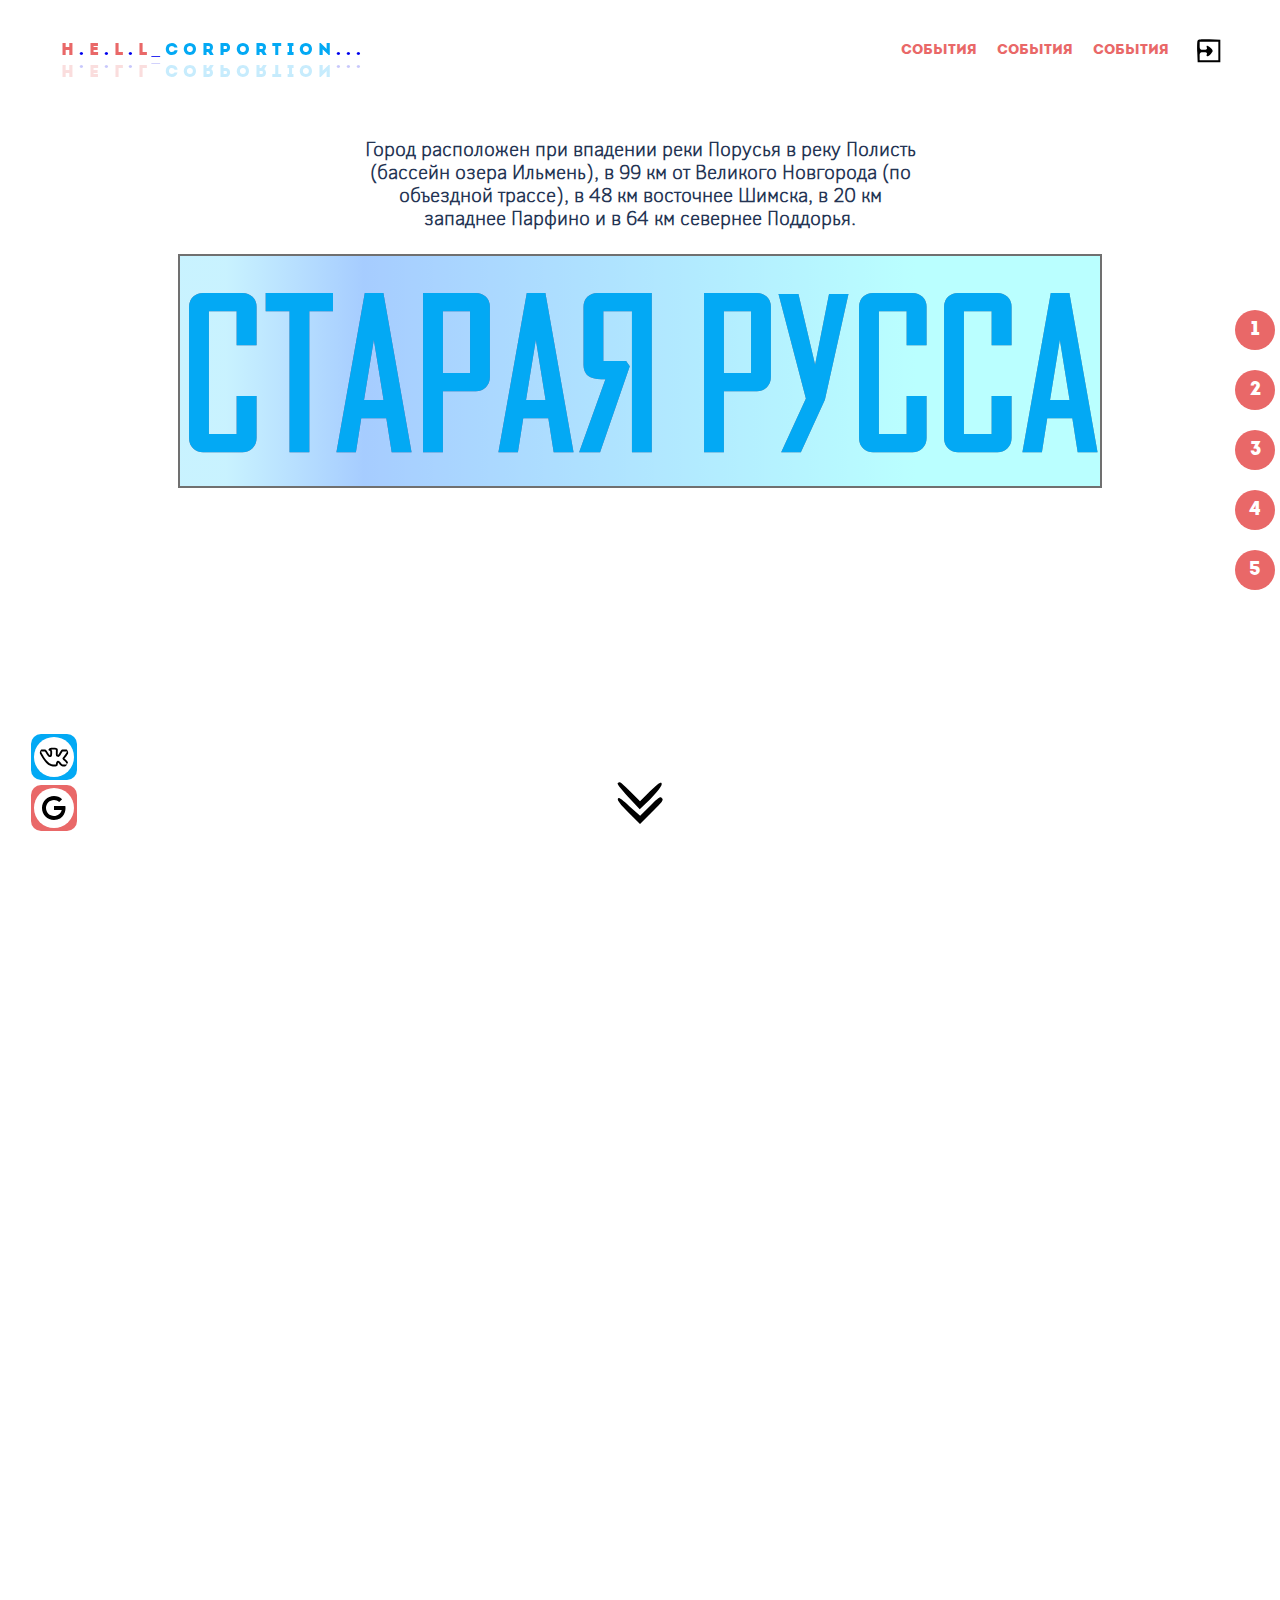
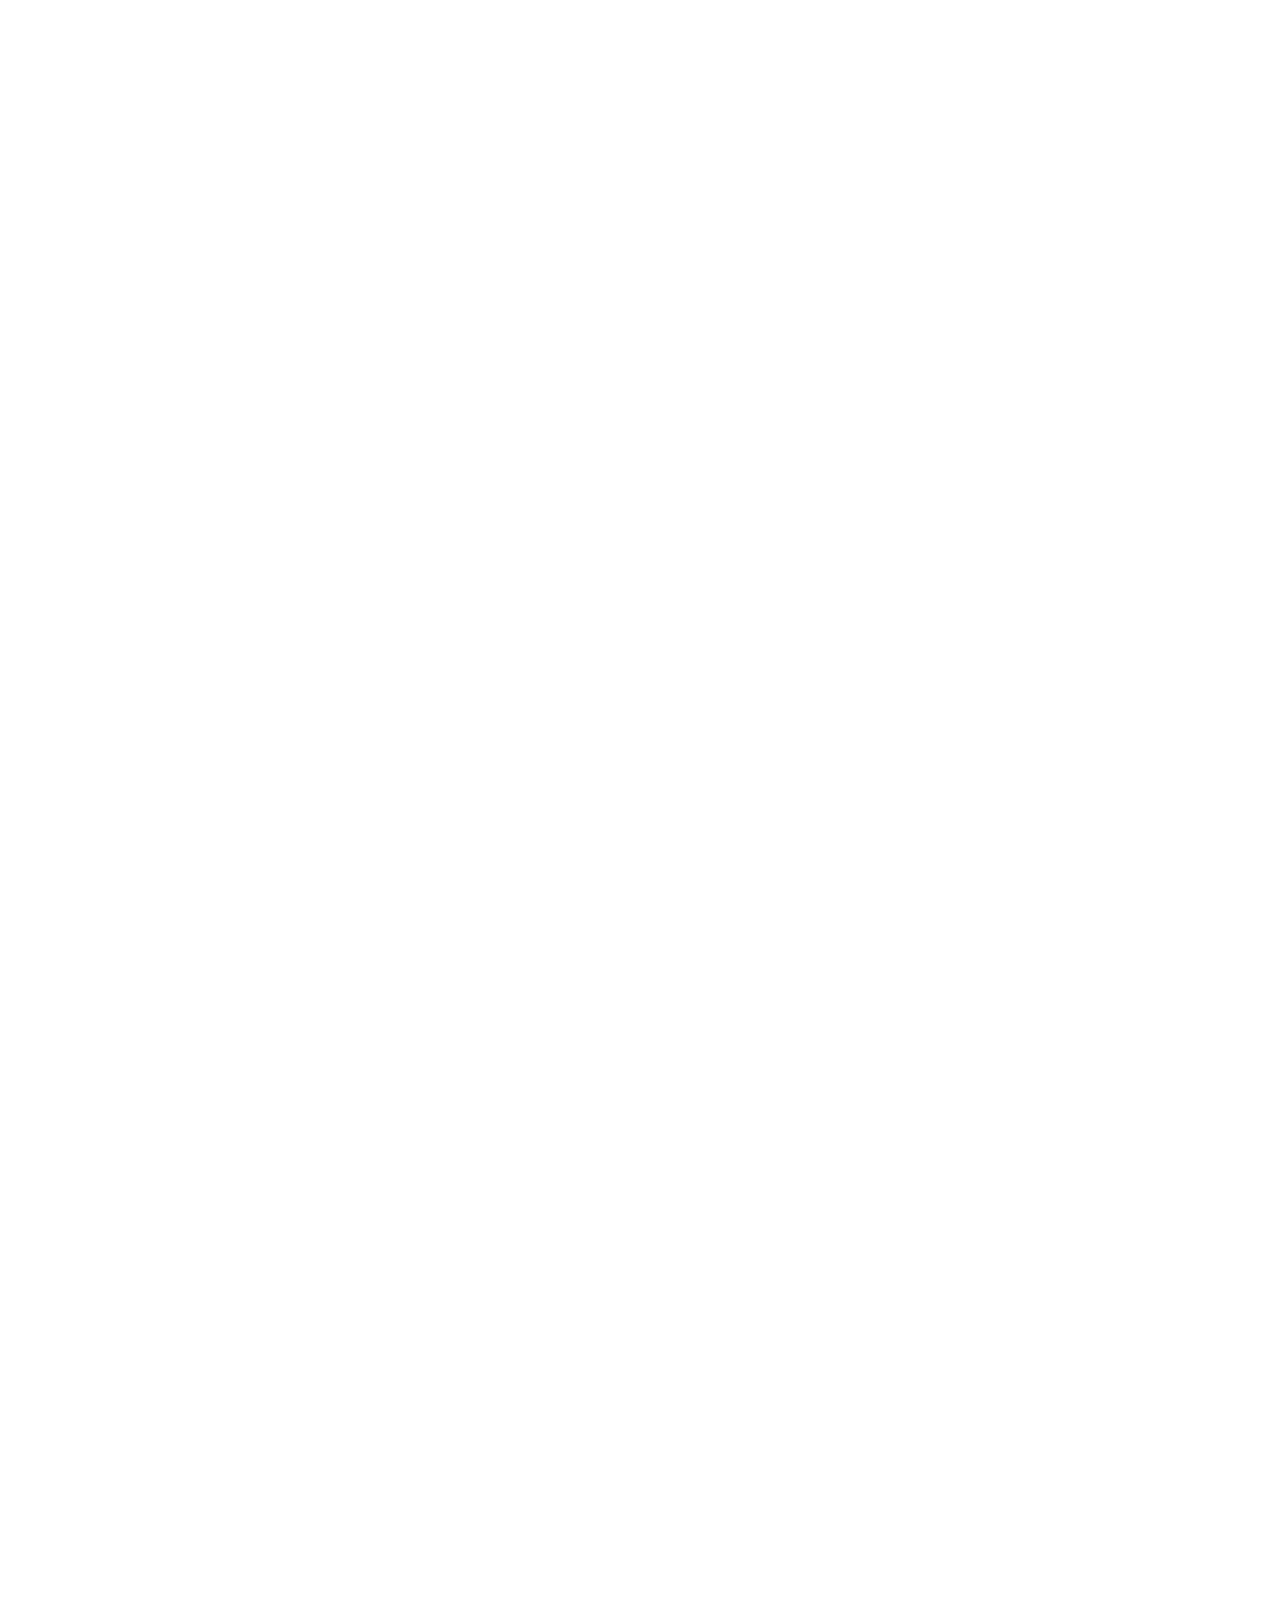
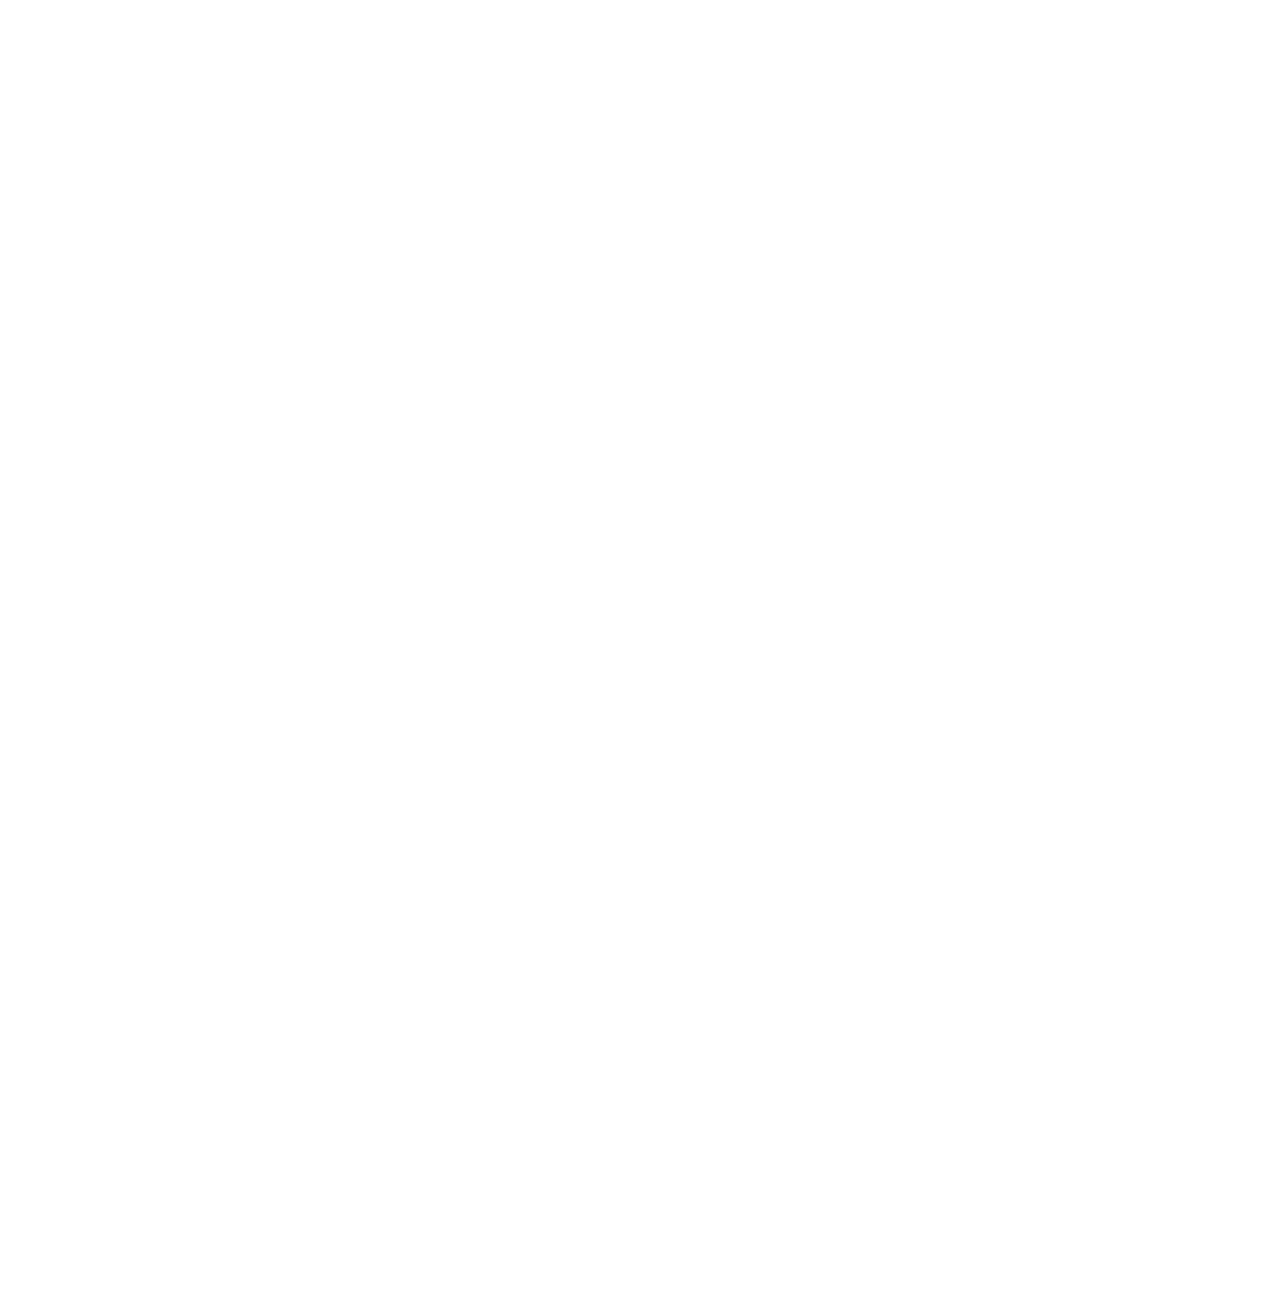
==== Проектная работа (Старая Русса)/Старая Русса/index.html @ a41875c5 "Старт" ====
<!DOCTYPE html>
<html lang="ru">
<head>
	<meta charset="UTF-8">
	<meta name="viewport" content="width=device-width, initial-scale=1.0">
	<title>Старая Русса</title>
	<link rel="stylesheet" type="text/css" href="./css/reset.css">
	<link rel="stylesheet" type="text/css" href="./css/index.css">
</head>
<body>

	<!-- авторизация -->
	<div id="registration_client" class="autorization center column">
		<div class="menu_main_autorization">
			<div class="menu_autorization center column">
				<div class="menu_close_autorization">
					<div onclick="exit_autorization()">
						<img src="./images/close/icons_close_48.svg">
					</div>
				</div>				
				<div class="menu_text_autorization center">
					<div>
						Авторизация
					</div>
				</div>
			</div>	
			<div class="main_autorization center column">
				<div class="email input">
					<input type="email" placeholder="Логин...">
				</div>

				<div class="password input row">
					<input id="lock_active_password" type="password" placeholder="Пароль...">
					<div class="closed_lock center" onmouseover="open_lock()" onmouseout="closed_lock()">
						<img id="lock" src="./images/closed_lock/icons_closed_lock_24.svg">
					</div>
				</div>				

				<div class="fast_fast_autorization row">
					<div class='fast_autorization_third_party center row'>
						<a class="link_about row" href="mailto:doctordania15@gmail.com">
							<div class="link_img_google center rotate">
								<img src="./images/google/icons8-google-30.svg">
							</div>
						</a>
						<a class="link_about row" href="https://vk.com/id705993193">
							<div class="link_img_vk center rotate">
								<img src="./images/vk/icons8_vk_32.svg">
							</div>
						</a>
					</div>
					<div class="registration center" onclick="registration()">
						<div>
							ЗАРЕГИСТРИРОВАТЬСЯ!
						</div>
					</div>
				</div>

				<div class="button_autorization center" onclick="exit_autorization()">
					<div>
						ВХОД
					</div>
				</div>		
			</div>
		</div>
	</div>

	<!-- авторизация -->
	<div id="registration_mobile" class="autorization center column">
		<div class="menu_main_autorization">
			<div class="menu_autorization center column">
				<div class="menu_close_autorization menu_back_autorization">
					<div onclick="exit_autorization()">
						<img src="./images/back/icons_back_24.svg">
					</div>
				</div>					
				<div class="menu_close_autorization">
					<div>
						<img src="./images/close/icons_close_48.svg" onclick="exit_autorization()">
					</div>
				</div>				
				<div class="menu_text_autorization center">
					<div>
						Регистрация
					</div>
				</div>
			</div>	
			<div class="main_autorization center column">
				<div class="email input">
					<input type="email" placeholder="Номер телефона...">
				</div>			
				<div class="button_autorization center" onclick="code_autorization()">
					<div>
						Продолжить
					</div>
				</div>		
			</div>
		</div>
	</div>

	<!-- авторизация -->
	<div id="registration_mobile_code" class="autorization center column">
		<div class="menu_main_autorization">
			<div class="menu_autorization center column">
				<div class="menu_close_autorization menu_back_autorization">
					<div onclick="exit_autorization()">
						<img src="./images/back/icons_back_24.svg">
					</div>
				</div>				
				<div class="menu_close_autorization">
					<div>
						<img src="./images/close/icons_close_48.svg" onclick="exit_autorization()">
					</div>
				</div>				
				<div class="menu_text_autorization center">
					<div>
						Подтверждение
					</div>
				</div>
			</div>	
			<div class="main_autorization center column">
				<div class="email input">
					<input type="email" placeholder="Введите код...">
				</div>			
				<div class="button_autorization center" onclick="exit_autorization(); avatar()">
					<div>
						Продолжить
					</div>
				</div>		
			</div>
		</div>
	</div>

	<!-- авторизация -->
	<div id="registration_avatar" class="autorization center column">
		<div class="menu_main_autorization">
			<div class="menu_autorization center column">
				<div class="menu_close_autorization">
					<div onclick="exit_autorization()">
						<img src="./images/close/icons_close_48.svg">
					</div>
				</div>				
				<div class="menu_text_autorization center">
					<div>
						Создание аватара
					</div>
				</div>
			</div>	
			<div class="main_autorization center column">
				<div class="email input">
					<input type="email" placeholder="Придумайте логин...">
				</div>
				<div class="email input">
					<input type="email" placeholder="Пароль...">
				</div>				

				<div class="password input row">
					<input id="lock_active_password" type="password" placeholder="Пароль...">
					<div class="closed_lock center" onmouseover="open_lock()" onmouseout="closed_lock()">
						<img id="lock" src="./images/closed_lock/icons_closed_lock_24.svg">
					</div>
				</div>	
				</div>				
				<div class="button_autorization center" onclick="exit_autorization()">
					<div>
						Готов
					</div>
				</div>		
			</div>
		</div>
	</div>	

	<!-- Основной контент -->
	<div class="main_block">

		<!-- Стартовая страница -->
		<div class="start_construction">

			<!-- Скроллинг по сайту -->
			<div class="absolute center">
				<div class="absolute_menu center column">
					<div class="absolute_menu_block center" onclick="scroll_blocks_1()">
						<div class="title_absolute_menu_block center">
							1
						</div>
						<div class="text_absolute_menu_block">
							<div class="text_center_ center">
								<div style="color: black;">
									Главная страница
								</div>
							</div>
						</div>
					</div>
					<div class="absolute_menu_block center" onclick="scroll_blocks_2()">
						<div class="title_absolute_menu_block center">
							2
						</div>
						<div class="text_absolute_menu_block">
							<div class="text_center_ center">
								<div style="color: black;">
									мероприятия
								</div>
							</div>
						</div>
					</div>
					<div class="absolute_menu_block center" onclick="scroll_blocks_3()">
						<div class="title_absolute_menu_block center">
							3
						</div>
						<div class="text_absolute_menu_block">
							<div class="text_center_ center">
								<div style="color: black;">
									Прогулка
								</div>
							</div>
						</div>
					</div>
					<div class="absolute_menu_block center" onclick="scroll_blocks_5()">
						<div class="title_absolute_menu_block center">
							4
						</div>
						<div class="text_absolute_menu_block">
							<div class="text_center_ center">
								<div style="color: black;">
									достопамятность
								</div>
							</div>
						</div>
					</div>
					<div class="absolute_menu_block center" onclick="scroll_blocks_6()">
						<div class="title_absolute_menu_block center">
							5
						</div>
						<div class="text_absolute_menu_block">
							<div class="text_center_ center">
								<div style="color: black;">
									Обзор / Друзья
								</div>
							</div>
						</div>
					</div>
				</div>
			</div>

			<!-- Ссылка на создателя -->
			<div class="about">
				<a class="link_about row" href="https://vk.com/id705993193">
					<div class="link_img_vk center">
						<img src="./images/vk/icons8_vk_32.svg">
					</div>
					<div class="link_text_vk center">
						Вконтакте
					</div>
				</a>
				<a class="link_about row" href="mailto:doctordania15@gmail.com">
					<div class="link_img_google center">
						<img src="./images/google/icons8-google-30.svg">
					</div>
					<div class="link_text_google center">
						doctordania15@gmail.com
					</div>
				</a>
			</div>				

			<!-- Менюшка -->
			<div class="menu_start_block">

				<!-- Логотип -->
				<div class="logotype_link center">
					<a class="logotype" href="#">
					   <span style="--i:1; color:#e96868">H</span>
					   <span style="--i:2">.</span>
					   <span style="--i:3; color:#e96868">E</span>
					   <span style="--i:4">.</span>
					   <span style="--i:5; color:#e96868">L</span>
					   <span style="--i:6">.</span>
					   <span style="--i:7; color:#e96868">L</span>
					   <span style="--i:8">_</span>
					   <span style="--i:9; color:#03a9f4">C</span>
					   <span style="--i:10; color:#03a9f4">O</span>
					   <span style="--i:11; color:#03a9f4">R</span>
					   <span style="--i:12; color:#03a9f4">P</span>
					   <span style="--i:13; color:#03a9f4">O</span>
					   <span style="--i:14; color:#03a9f4">R</span>
					   <span style="--i:15; color:#03a9f4">T</span>
					   <span style="--i:16; color:#03a9f4">I</span>
					   <span style="--i:17; color:#03a9f4">O</span>
					   <span style="--i:18; color:#03a9f4">N</span>
					   <span style="--i:19">.</span>
					   <span style="--i:20">.</span>
					   <span style="--i:21">.</span>
					</a>
				</div>

				<!-- Меню -->
				<div class="menu">

					<!-- Ссылка -->
					<div class="menu_blocks">
						<div class="menu_blocks_title center">
							<div>
								События
							</div>
						</div>
						<div class="menu_blocks_pluse">
							<div class="blocks_">
								<div id="moving_1" class="blocks_st">
									<div class="moving_block">
										<div class="block">
											<div class="block_position_move">
												<div class="block_block_">
													<div class="block_block_background one_block">
														<div class="block_block_title">
															Событие
														</div>
														<div class="block_block_link">
															<div id="time">
																21.08.2003
															</div>
														</div>			
													</div>
													<div class="block_block_background two_block">
														<div class="block_block_content">
															В этом событие произошло так много всего...2
														</div>
														<div class="block_block_link">
															<div id="time">
																5:00
															</div>
														</div>
													</div>
												</div>
											</div>		
										</div>	
										<div class="block">
											<div class="block_position_move">
												<div class="block_block_">
													<div class="block_block_background one_block">
														<div class="block_block_title">
															Событие
														</div>
													</div>
													<div class="block_block_background two_block">
														<div class="block_block_content">
															В этом событие произошло так много всего...2
														</div>
														<div class="block_block_link">
															<div>
																Перейти
															</div>
														</div>
													</div>
												</div>
											</div>		
										</div>
										<div class="block">
											<div class="block_position_move">
												<div class="block_block_">
													<div class="block_block_background one_block">
														<div class="block_block_title">
															Событие
														</div>
													</div>
													<div class="block_block_background two_block">
														<div class="block_block_content">
															В этом событие произошло так много всего...2
														</div>
														<div class="block_block_link">
															<div>
																Перейти
															</div>
														</div>
													</div>
												</div>
											</div>		
										</div>		
									</div>
								</div>			
								<div class="decoration">
								</div>
								<div class="decoration left_button">
								</div>									
							</div>	
						</div>
					</div>
					<div class="menu_blocks">
						<div class="menu_blocks_title center">
							<div>
								События
							</div>
						</div>
						<div class="menu_blocks_pluse">
							<div class="blocks_">
								<div id="moving_2" class="blocks_st">
									<div class="moving_block">
										<div class="block">
											<div class="block_position_move">
												<div class="block_block_">
													<div class="block_block_background one_block">
														<div class="block_block_title">
															Событие
														</div>
													</div>
													<div class="block_block_background two_block">
														<div class="block_block_content">
															В этом событие произошло так много всего...2
														</div>
														<div class="block_block_link">
															<div>
																Перейти
															</div>
														</div>
													</div>
												</div>
											</div>		
										</div>	
										<div class="block">
											<div class="block_position_move">
												<div class="block_block_">
													<div class="block_block_background one_block">
														<div class="block_block_title">
															Событие
														</div>
													</div>
													<div class="block_block_background two_block">
														<div class="block_block_content">
															В этом событие произошло так много всего...2
														</div>
														<div class="block_block_link">
															<div>
																Перейти
															</div>
														</div>
													</div>
												</div>
											</div>		
										</div>
										<div class="block">
											<div class="block_position_move">
												<div class="block_block_">
													<div class="block_block_background one_block">
														<div class="block_block_title">
															Событие
														</div>
													</div>
													<div class="block_block_background two_block">
														<div class="block_block_content">
															В этом событие произошло так много всего...2
														</div>
														<div class="block_block_link">
															<div>
																Перейти
															</div>
														</div>
													</div>
												</div>
											</div>		
										</div>		
									</div>
								</div>			
								<div class="decoration">
								</div>
								<div class="decoration left_button">
								</div>									
							</div>	
						</div>
					</div>
					<div class="menu_blocks">
						<div class="menu_blocks_title center">
							<div>
								События
							</div>
						</div>
						<div class="menu_blocks_pluse">
							<div class="blocks_">
								<div id="moving_3" class="blocks_st">
									<div class="moving_block">
										<div class="block">
											<div class="block_position_move">
												<div class="block_block_">
													<div class="block_block_background one_block">
														<div class="block_block_title">
															Событие
														</div>
													</div>
													<div class="block_block_background two_block">
														<div class="block_block_content">
															В этом событие произошло так много всего...2
														</div>
														<div class="block_block_link">
															<div>
																Перейти
															</div>
														</div>
													</div>
												</div>
											</div>		
										</div>	
										<div class="block">
											<div class="block_position_move">
												<div class="block_block_">
													<div class="block_block_background one_block">
														<div class="block_block_title">
															Событие
														</div>
													</div>
													<div class="block_block_background two_block">
														<div class="block_block_content">
															В этом событие произошло так много всего...2
														</div>
														<div class="block_block_link">
															<div>
																Перейти
															</div>
														</div>
													</div>
												</div>
											</div>		
										</div>
										<div class="block">
											<div class="block_position_move">
												<div class="block_block_">
													<div class="block_block_background one_block">
														<div class="block_block_title">
															Событие
														</div>
													</div>
													<div class="block_block_background two_block">
														<div class="block_block_content">
															В этом событие произошло так много всего...2
														</div>
														<div class="block_block_link">
															<div>
																Перейти
															</div>
														</div>
													</div>
												</div>
											</div>		
										</div>		
									</div>
								</div>			
								<div class="decoration">
								</div>
								<div class="decoration left_button">
								</div>									
							</div>	
						</div>
					</div>
					<!-- Войти -->
					<div class="login_ center">
						<div class="login_back" onclick="autorization()">
							<img src="./images/icons8_exits/icons8_enter_24.svg">
						</div>
					</div>
				</div>
			</div>	
			<!-- Описание -->
			<div class="description center">
				<div>
					Город расположен при впадении реки Порусья в реку Полисть (бассейн озера Ильмень), в 99 км от Великого Новгорода (по объездной трассе), в 48 км восточнее Шимска, в 20 км западнее Парфино и в 64 км севернее Поддорья.
				</div>
			</div>
			<!-- Заголовок -->
			<div class="start_block_title center">
				<div class="head_">
					СТАРАЯ РУССА		    
				</div> 
				<div class="head_any">
					СТАРАЯ РУССА		    
				</div>
			</div>
			<!-- Спуск вниз -->
			<div class="descent_down center">
				<div onclick="scroll_blocks_2()">
					<img src="./images/outlined/icons8_outlined_48.svg">
				</div>
			</div>
		</div>

		<!-- Мероприятия -->
		<div class="events_construction">
			<!-- Разделитель на видимый / не видимый -->
			<div class="events_contr">
				<div class="events_block_size_">
					<!-- Меню -->
					<div class="events_menu">
						<!-- Поисковое меню -->

						<div class="events_menu_add_left_cansel" onclick="block_close_(0)">
							<div class="lock_poc_tok center">
								<
							</div>
						</div>

						<div class="events_search">

							<div class="events_search_close"></div>

							<div class="events_menu_block">
								<div class="search_active">
									<input type="checkbox">
									<div class="events_menu_text center">
										Поиск по:
									</div>
								</div>
							</div>
							<div class="events_menu_block">
								<div class="search_active">
									<input type="checkbox">
									<div class="events_menu_text center">
										Поиск по:
									</div>
								</div>
							</div>
							<div class="events_menu_block">
								<div class="search_active">
									<input type="checkbox">
									<div class="events_menu_text center">
										Поиск по:
									</div>
								</div>
							</div>
							<div class="events_menu_block">
								<div class="search_active">
									<input type="date" style="width: 100px; color: white;">
								</div>
							</div>
						</div>

						<!-- Добавить -->
						<div class="events_menu_add" onclick="fixed_dop_open()">
							<div class="center">
								+
							</div>
						</div>
					</div>

					<!-- Контент -->
					<div class="events_contents_blocks">
						<!-- Блок с блоками -->
						<div id="moving_13" class="absolute_block">
							<!-- Активная часть -->
							<div class="absolute_flex">
								<div class="absolute_important">
									<img class="absolute_important_big" src="./images/back_href/1676648004_catherineasquithgallery-com-p-emodzi-na-zelenom-fone-186.png">
									<div class="absolute_people">
										<div class="absolute_people_images center">
											<img src="./images/back_href/1676648004_catherineasquithgallery-com-p-emodzi-na-zelenom-fone-186.png">
										</div>
										<div class="absolute_title_block">
											<div class="absolute_title">
												Какое то название
											</div>
											<div class="absolute_information">
												<div class="absolute_block_information">
													Саша Ахилевич Амигоданович
												</div>
												<div class="dop_info">
													<div class="dop_info_open center">
														i
													</div>
													<div class="hover_open_dop_info">
														<div class="time_dop">
															21:15
														</div>
														<div class="time_dop">
															15 дек 2015
														</div>
													</div>
												</div>
											</div>
										</div>
									</div>
								</div>
								<div class="absolute_content_text">
									<div class="text_abs"></div>
								</div>
								<div class="absolute_images_slaider">
									<div id="moving_5" class="img_abs">
										<div>
											<img src="./images/back_href/1676648004_catherineasquithgallery-com-p-emodzi-na-zelenom-fone-186.png">
										</div>
										<div>
											<img src="./images/back_href/1676648004_catherineasquithgallery-com-p-emodzi-na-zelenom-fone-186.png">
										</div>
										<div>
											<img src="./images/back_href/1676648004_catherineasquithgallery-com-p-emodzi-na-zelenom-fone-186.png">
										</div>
										<div>
											<img src="./images/back_href/1676648004_catherineasquithgallery-com-p-emodzi-na-zelenom-fone-186.png">
										</div>	
									</div>
								</div>
								<ul class="press">
								  <li class="press-item"></li>
								  <li class="press-item"></li>
								  <li class="press-item"></li>
								  <li class="press-item"></li>
								</ul>									

							<!-- Подвижный элемент -->
								<div class="ocenka">
									<div class="flex_ocenka">
										<div class="shaloba">
											<img src="./images/back_href/1676648004_catherineasquithgallery-com-p-emodzi-na-zelenom-fone-186.png">
										</div>
										<div class="ocenka_laik">
											<div class="right_ocenka"></div>
											<div class="left_ocenka"></div>
										</div>
									</div>
								</div>
							</div>								
						</div>			


						<div id="moving_11" class="events_contents_blocks_positon">
							<div class="block events_contents_blocks_nastr" onclick="block_close_open_absolute(0)">
								<div class="block_position_move">
									<div class="block_block_">
										<div class="block_block_background one_block">
											<div class="block_block_title">
												Событие
											</div>
										</div>
										<div class="block_block_background two_block">
											<div class="block_block_content">
												В этом событие произошло так много всего...2
											</div>
											<div class="block_block_link">
												<div>
													Перейти
												</div>
											</div>
										</div>
									</div>
								</div>		
							</div>
							<div class="block events_contents_blocks_nastr" onclick="block_close_open_absolute(0)">
								<div class="block_position_move">
									<div class="block_block_">
										<div class="block_block_background one_block">
											<div class="block_block_title">
												Событие
											</div>
										</div>
										<div class="block_block_background two_block">
											<div class="block_block_content">
												В этом событие произошло так много всего...2
											</div>
											<div class="block_block_link">
												<div>
													Перейти
												</div>
											</div>
										</div>
									</div>
								</div>		
							</div>							
							<div class="block events_contents_blocks_nastr" onclick="block_close_open_absolute(0)">
								<div class="block_position_move">
									<div class="block_block_">
										<div class="block_block_background one_block">
											<div class="block_block_title">
												Событие
											</div>
										</div>
										<div class="block_block_background two_block">
											<div class="block_block_content">
												В этом событие произошло так много всего...2
											</div>
											<div class="block_block_link">
												<div>
													Перейти
												</div>
											</div>
										</div>
									</div>
								</div>		
							</div>	
							<div class="block events_contents_blocks_nastr" onclick="block_close_open_absolute(0)">
								<div class="block_position_move">
									<div class="block_block_">
										<div class="block_block_background one_block">
											<div class="block_block_title">
												Событие
											</div>
										</div>
										<div class="block_block_background two_block">
											<div class="block_block_content">
												В этом событие произошло так много всего...2
											</div>
											<div class="block_block_link">
												<div>
													Перейти
												</div>
											</div>
										</div>
									</div>
								</div>		
							</div>	
							<div class="block events_contents_blocks_nastr" onclick="block_close_open_absolute(0)">
								<div class="block_position_move">
									<div class="block_block_">
										<div class="block_block_background one_block">
											<div class="block_block_title">
												Событие
											</div>
										</div>
										<div class="block_block_background two_block">
											<div class="block_block_content">
												В этом событие произошло так много всего...2
											</div>
											<div class="block_block_link">
												<div>
													Перейти
												</div>
											</div>
										</div>
									</div>
								</div>		
							</div>	
							<div class="block events_contents_blocks_nastr" onclick="block_close_open_absolute(0)">
								<div class="block_position_move">
									<div class="block_block_">
										<div class="block_block_background one_block">
											<div class="block_block_title">
												Событие
											</div>
										</div>
										<div class="block_block_background two_block">
											<div class="block_block_content">
												В этом событие произошло так много всего...2
											</div>
											<div class="block_block_link">
												<div>
													Перейти
												</div>
											</div>
										</div>
									</div>
								</div>		
							</div>	
							<div class="block events_contents_blocks_nastr" onclick="block_close_open_absolute(0)">
								<div class="block_position_move">
									<div class="block_block_">
										<div class="block_block_background one_block">
											<div class="block_block_title">
												Событие
											</div>
										</div>
										<div class="block_block_background two_block">
											<div class="block_block_content">
												В этом событие произошло так много всего...2
											</div>
											<div class="block_block_link">
												<div>
													Перейти
												</div>
											</div>
										</div>
									</div>
								</div>		
							</div>																																				
						</div>
					</div>
				</div>
				<!-- Чат -->
				<div class="events_chat">
					<!-- Menu -->
					<div class="events_chat_menu">
						<div class="events_chat_menu_information">
							<div class="events_chat_menu_images">
								<img src="./images/back_href/1676648004_catherineasquithgallery-com-p-emodzi-na-zelenom-fone-186.png">

								<!-- Список чатов -->
								<div id="moving_7" class="absolute_chate_">
									<div class="absolute_chat_bloks_">
										<div class="block_chate_url">
											<div class="block_chate_url_image center">
												<img src="./images/back_href/1676648004_catherineasquithgallery-com-p-emodzi-na-zelenom-fone-186.png">
											</div>
											<div class="text_absolute_chate">
												Название
											</div>
										</div>
									</div>
									<div class="absolute_chat_bloks_">
										<div class="block_chate_url">
											<div class="block_chate_url_image center">
												<img src="./images/back_href/1676648004_catherineasquithgallery-com-p-emodzi-na-zelenom-fone-186.png">
											</div>
											<div class="text_absolute_chate">
												Название
											</div>
										</div>
									</div>
									<div class="absolute_chat_bloks_">
										<div class="block_chate_url">
											<div class="block_chate_url_image center">
												<img src="./images/back_href/1676648004_catherineasquithgallery-com-p-emodzi-na-zelenom-fone-186.png">
											</div>
											<div class="text_absolute_chate">
												Название
											</div>
										</div>
									</div>
									<div class="absolute_chat_bloks_">
										<div class="block_chate_url">
											<div class="block_chate_url_image center">
												<img src="./images/back_href/1676648004_catherineasquithgallery-com-p-emodzi-na-zelenom-fone-186.png">
											</div>
											<div class="text_absolute_chate">
												Название
											</div>
										</div>
									</div>
									<div class="absolute_chat_bloks_">
										<div class="block_chate_url">
											<div class="block_chate_url_image center">
												<img src="./images/back_href/1676648004_catherineasquithgallery-com-p-emodzi-na-zelenom-fone-186.png">
											</div>
											<div class="text_absolute_chate">
												Название
											</div>
										</div>
									</div>
									<div class="absolute_chat_bloks_">
										<div class="block_chate_url">
											<div class="block_chate_url_image center">
												<img src="./images/back_href/1676648004_catherineasquithgallery-com-p-emodzi-na-zelenom-fone-186.png">
											</div>
											<div class="text_absolute_chate">
												Название
											</div>
										</div>
									</div>
									<div class="absolute_chat_bloks_">
										<div class="block_chate_url">
											<div class="block_chate_url_image center">
												<img src="./images/back_href/1676648004_catherineasquithgallery-com-p-emodzi-na-zelenom-fone-186.png">
											</div>
											<div class="text_absolute_chate">
												Название
											</div>
										</div>
									</div>																																																						
									<div class="absolute_chat_bloks_">
										<div class="block_chate_url">
											<div class="block_chate_url_image center">
												<img src="./images/back_href/1676648004_catherineasquithgallery-com-p-emodzi-na-zelenom-fone-186.png">
											</div>
											<div class="text_absolute_chate">
												Название
											</div>
										</div>
									</div>
									<div class="absolute_chat_bloks_">
										<div class="block_chate_url">
											<div class="block_chate_url_image center">
												<img src="./images/back_href/1676648004_catherineasquithgallery-com-p-emodzi-na-zelenom-fone-186.png">
											</div>
											<div class="text_absolute_chate">
												Название
											</div>
										</div>
									</div>																		
								</div>

							</div>
							<div class="events_chat_menu_title center">
								Название темы:
							</div>
						</div>
						<div class="events_chate_close center">
							<div class="center">
								i
							</div>
						</div>
					</div>
					<!-- content -->
					<div class="events_chat_content"></div>
					<!-- chat -->
					<div class="events_chat_correspondence">
						<div class="correspondence center">
							<textarea placeholder="Напечатать сообщение..."></textarea>
						</div>
						<div class="chat_sumbite">
							<img src="./images/back_href/1676648004_catherineasquithgallery-com-p-emodzi-na-zelenom-fone-186.png">
						</div>
					</div>
				</div>
			</div>
		</div>

		<!-- Вводная информация -->		
		<div class="paralaxs_construction">
			<!-- Разделитель на видимый / не видимый -->
			<div class="events_contr">
				<div class="events_block_size_2">
					<!-- Меню -->
					<div class="events_menu">
						<!-- Поисковое меню -->

						<div class="events_menu_add_left_cansel center" onclick="block_close_(1)">
							<div class="lock_poc_tok center">
								<
							</div>
						</div>

						<div class="events_search">

							<div class="events_search_close"></div>

							<div class="events_menu_block">
								<div class="search_active">
									<input type="checkbox">
									<div class="events_menu_text center">
										Поиск по:
									</div>
								</div>
							</div>
							<div class="events_menu_block">
								<div class="search_active">
									<input type="checkbox">
									<div class="events_menu_text center">
										Поиск по:
									</div>
								</div>
							</div>
						</div>

						<!-- Добавить -->
						<div class="events_menu_add" onclick="fixed_dop_open()">
							<div class="center">
								+
							</div>
						</div>
					</div>

					<!-- Контент -->
					<div class="events_contents_blocks">
						<!-- Блок с блоками -->
						<div id="moving_14" class="absolute_block">
							<!-- Активная часть -->
							<div class="absolute_flex">
								<div class="absolute_important">
									<img class="absolute_important_big" src="./images/back_href/1676648004_catherineasquithgallery-com-p-emodzi-na-zelenom-fone-186.png">
									<div class="absolute_people">
										<div class="absolute_people_images center">
											<img src="./images/back_href/1676648004_catherineasquithgallery-com-p-emodzi-na-zelenom-fone-186.png">
										</div>
										<div class="absolute_title_block">
											<div class="absolute_title">
												Какое то название
											</div>
											<div class="absolute_information">
												<div class="absolute_block_information">
													Саша Ахилевич Амигоданович
												</div>
												<div class="dop_info">
													<div class="dop_info_open center">
														i
													</div>
													<div class="hover_open_dop_info">
														<div class="time_dop">
															21:15
														</div>
														<div class="time_dop">
															15 дек 2015
														</div>
													</div>
												</div>
											</div>
										</div>
									</div>
								</div>
								<div class="absolute_content_text">
									<div class="text_abs"></div>
								</div>
								<div class="absolute_images_slaider">
									<div id="moving_6" class="img_abs">
										<div>
											<img src="./images/back_href/1676648004_catherineasquithgallery-com-p-emodzi-na-zelenom-fone-186.png">
										</div>
										<div>
											<img src="./images/back_href/1676648004_catherineasquithgallery-com-p-emodzi-na-zelenom-fone-186.png">
										</div>
										<div>
											<img src="./images/back_href/1676648004_catherineasquithgallery-com-p-emodzi-na-zelenom-fone-186.png">
										</div>
										<div>
											<img src="./images/back_href/1676648004_catherineasquithgallery-com-p-emodzi-na-zelenom-fone-186.png">
										</div>	
									</div>
								</div>							
							</div>
							<!-- Подвижный элемент -->
							<div class="ocenka">
								<div class="flex_ocenka">
									<div class="shaloba">
										<img src="./images/back_href/1676648004_catherineasquithgallery-com-p-emodzi-na-zelenom-fone-186.png">
									</div>
									<div class="ocenka_laik">
										<div class="right_ocenka"></div>
										<div class="left_ocenka"></div>
									</div>
								</div>
							</div>								
						</div>			


						<div id="moving_12" class="events_contents_blocks_positon events_contents_blocks_positon2">
							<div class="block events_contents_blocks_nastr" onclick="block_close_open_absolute(1)">
								<div class="block_position_move">
									<div class="block_block_">
										<div class="block_block_background one_block">
											<div class="block_block_title">
												Событие
											</div>
										</div>
										<div class="block_block_background two_block">
											<div class="block_block_content">
												В этом событие произошло так много всего...2
											</div>
											<div class="block_block_link">
												<div>
													Перейти
												</div>
											</div>
										</div>
									</div>
								</div>		
							</div>
							<div class="block events_contents_blocks_nastr" onclick="block_close_open_absolute(1)">
								<div class="block_position_move">
									<div class="block_block_">
										<div class="block_block_background one_block">
											<div class="block_block_title">
												Событие
											</div>
										</div>
										<div class="block_block_background two_block">
											<div class="block_block_content">
												В этом событие произошло так много всего...2
											</div>
											<div class="block_block_link">
												<div>
													Перейти
												</div>
											</div>
										</div>
									</div>
								</div>		
							</div>							
							<div class="block events_contents_blocks_nastr" onclick="block_close_open_absolute(1)">
								<div class="block_position_move">
									<div class="block_block_">
										<div class="block_block_background one_block">
											<div class="block_block_title">
												Событие
											</div>
										</div>
										<div class="block_block_background two_block">
											<div class="block_block_content">
												В этом событие произошло так много всего...2
											</div>
											<div class="block_block_link">
												<div>
													Перейти
												</div>
											</div>
										</div>
									</div>
								</div>		
							</div>	
							<div class="block events_contents_blocks_nastr" onclick="block_close_open_absolute(1)">
								<div class="block_position_move">
									<div class="block_block_">
										<div class="block_block_background one_block">
											<div class="block_block_title">
												Событие
											</div>
										</div>
										<div class="block_block_background two_block">
											<div class="block_block_content">
												В этом событие произошло так много всего...2
											</div>
											<div class="block_block_link">
												<div>
													Перейти
												</div>
											</div>
										</div>
									</div>
								</div>		
							</div>	
							<div class="block events_contents_blocks_nastr" onclick="block_close_open_absolute(1)">
								<div class="block_position_move">
									<div class="block_block_">
										<div class="block_block_background one_block">
											<div class="block_block_title">
												Событие
											</div>
										</div>
										<div class="block_block_background two_block">
											<div class="block_block_content">
												В этом событие произошло так много всего...2
											</div>
											<div class="block_block_link">
												<div>
													Перейти
												</div>
											</div>
										</div>
									</div>
								</div>		
							</div>	
							<div class="block events_contents_blocks_nastr" onclick="block_close_open_absolute(1)">
								<div class="block_position_move">
									<div class="block_block_">
										<div class="block_block_background one_block">
											<div class="block_block_title">
												Событие
											</div>
										</div>
										<div class="block_block_background two_block">
											<div class="block_block_content">
												В этом событие произошло так много всего...2
											</div>
											<div class="block_block_link">
												<div>
													Перейти
												</div>
											</div>
										</div>
									</div>
								</div>		
							</div>	
							<div class="block events_contents_blocks_nastr" onclick="block_close_open_absolute(1)">
								<div class="block_position_move">
									<div class="block_block_">
										<div class="block_block_background one_block">
											<div class="block_block_title">
												Событие
											</div>
										</div>
										<div class="block_block_background two_block">
											<div class="block_block_content">
												В этом событие произошло так много всего...2
											</div>
											<div class="block_block_link">
												<div>
													Перейти
												</div>
											</div>
										</div>
									</div>
								</div>		
							</div>																																				
						</div>
					</div>
				</div>
				<div class="AAAAAA">
					<div class="map">
						<iframe src="https://yandex.ru/map-widget/v1/?um=constructor%3Ac00310a4bf66f8eb930db3ea03365a3b01f28d452e89b1b69b657f45dd44a4d1&amp;source=constructor" frameborder="0" seamless></iframe> 					
					</div>
					<div id="moving_4" class="slader_new_xuy">
						<div class="slader_new_xuy_progolda">
							<img src="./images/back_href/1676648004_catherineasquithgallery-com-p-emodzi-na-zelenom-fone-186.png">
						</div>
						<div class="slader_new_xuy_progolda">
							<img src="./images/back_href/1676648004_catherineasquithgallery-com-p-emodzi-na-zelenom-fone-186.png">
						</div>
						<div class="slader_new_xuy_progolda">
							<img src="./images/back_href/1676648004_catherineasquithgallery-com-p-emodzi-na-zelenom-fone-186.png">
						</div>												
					</div>
				</div>
			</div>	
		</div>

		<!-- 4 достопремичательности-->		
		<div class="attractions_construction">

			<!-- 4 достопремичательности абсолют -->
			<div class="absolute_inform_dostoprem">
				<!-- menu -->
				<div class="absolute_inform_dostoprem_menu">
					<div class="absolute_inform_dostoprem_menu_image" onclick="function_name1()">
						<img src="./images/back_href/1676648004_catherineasquithgallery-com-p-emodzi-na-zelenom-fone-186.png">
					</div>
					<div class="absolute_inform_dostoprem_menu_image">
						<img src="./images/back_href/1676648004_catherineasquithgallery-com-p-emodzi-na-zelenom-fone-186.png">
					</div>
				</div>
				<!-- content -->
				<div class="absolute_inform_dostoprem_content">
					<!-- foto -->
					<div class="absolute_inform_dostoprem_content_left_">
						<div class="absolute_inform_dostoprem_content_left_big_img">
							<img src="./images/back_href/1676648004_catherineasquithgallery-com-p-emodzi-na-zelenom-fone-186.png">
						</div>
						<div id="moving_15" class="absolute_inform_dostoprem_content_left_mini_img">
							<div>
								<img src="./images/back_href/1676648004_catherineasquithgallery-com-p-emodzi-na-zelenom-fone-186.png">								
							</div>
							<div>
								<img src="./images/back_href/1676648004_catherineasquithgallery-com-p-emodzi-na-zelenom-fone-186.png">									
							</div>
							<div>
								<img src="./images/back_href/1676648004_catherineasquithgallery-com-p-emodzi-na-zelenom-fone-186.png">									
							</div>
							<div>
								<img src="./images/back_href/1676648004_catherineasquithgallery-com-p-emodzi-na-zelenom-fone-186.png">									
							</div>
						</div>
					</div>
					<!-- descript -->
					<div class="descript_absolute_title">
						<div class="title_absolute_big_title">
							hello world 
						</div>
						<div class="title_absolute_mini_title">
							text text text
						</div>
					</div>
				</div>
			</div>

			<div class="max_w_h">
				<div class="attractions_construction_title center">
					<div>
						Достопремечательности
					</div>
				</div>
				<!-- 6-е блока начало -->
				<div class="attractions_mini_block">
					<div class="attractions_block" onclick="function_name0('Башня бога...', 'Куча Куча Куча текста','')"></div>
					<div class="attractions_block" onclick="function_name0('Башня бога...', 'Куча Куча Куча текста','')"></div>
					<div class="attractions_block" onclick="function_name0('Башня бога...', 'Куча Куча Куча текста','')"></div>
					<div class="attractions_block" onclick="function_name0('Башня бога...', 'Куча Куча Куча текста','')"></div>
					<div class="attractions_block" onclick="function_name0('Башня бога...', 'Куча Куча Куча текста','')"></div>
					<div class="attractions_block" onclick="function_name0('Башня бога...', 'Куча Куча Куча текста','')"></div>
				</div>
				<!-- описание -->
				<div class="description_attractions center">
					<div>Старая Русса, величайший город своего времени и за его гранью!</div>
				</div>
			</div>
		</div>

		<!-- Обзор на город -->		
		<div class="video_construction center">
			<div class="left_video_cont">
				<div class="gallery">
					<iframe width="560" height="315" src="https://www.youtube.com/embed/eYJJVfAfVgs" title="YouTube video player" frameborder="0" allow="accelerometer; autoplay; clipboard-write; encrypted-media; gyroscope; picture-in-picture; web-share" allowfullscreen></iframe>
					<iframe width="560" height="315" src="https://www.youtube.com/embed/J7d6zyLUWtQ" title="YouTube video player" frameborder="0" allow="accelerometer; autoplay; clipboard-write; encrypted-media; gyroscope; picture-in-picture; web-share" allowfullscreen></iframe>
				</div>					
				<div class="poddrshka">
					<div class="poddrcha_left">
						<div class="title_poddrcha_left">
							Поддержка сайта
						</div>
						<div id="moving_8" class="piddrcha_content">
							<div class="img_piddrcha_content center">
								<div class="center">
									<img src="./images/back_href/1676648004_catherineasquithgallery-com-p-emodzi-na-zelenom-fone-186.png">
								</div>
							</div>
							<div class="img_piddrcha_content center">
								<div class="center">
									<img src="./images/back_href/1676648004_catherineasquithgallery-com-p-emodzi-na-zelenom-fone-186.png">
								</div>
							</div>
							<div class="img_piddrcha_content center">
								<div class="center">
									<img src="./images/back_href/1676648004_catherineasquithgallery-com-p-emodzi-na-zelenom-fone-186.png">
								</div>
							</div>
							<div class="img_piddrcha_content center">
								<div class="center">
									<img src="./images/back_href/1676648004_catherineasquithgallery-com-p-emodzi-na-zelenom-fone-186.png">
								</div>
							</div>										
						</div>
					</div>
					<div class="poddrcha_right">
						<div class="title_poddrcha_right">
							Окажавшие поддержки
						</div>
						<div id="moving_9" class="piddrcha_content">
							<div class="img_piddrcha_content2 center">
								<div class="block_right">
									<img src="./images/back_href/1676648004_catherineasquithgallery-com-p-emodzi-na-zelenom-fone-186.png">
									<div>
										people hell
									</div>
								</div>
							</div>
							<div class="img_piddrcha_content2 center">
								<div class="content_izmena">
									<div class="block_right">
										<img src="./images/back_href/1676648004_catherineasquithgallery-com-p-emodzi-na-zelenom-fone-186.png">
										<div>
											people hell
										</div>									
									</div>
								</div>
							</div>
							<div class="img_piddrcha_content2 center">
								<div class="content_izmena">
									<div class="block_right">
										<img src="./images/back_href/1676648004_catherineasquithgallery-com-p-emodzi-na-zelenom-fone-186.png">
										<div>
											people hell
										</div>									
									</div>
								</div>
							</div>
							<div class="img_piddrcha_content2 center">
								<div class="content_izmena">
									<div class="block_right">
										<img src="./images/back_href/1676648004_catherineasquithgallery-com-p-emodzi-na-zelenom-fone-186.png">
										<div>
											people hell
										</div>									
									</div>
								</div>
							</div>										
						</div>
					</div>
				</div>
			</div>
			<div class="righr_video_cont">
				<div class="title_vidoj_right">
					название
				</div>
				<div id="moving_10" class="AAAAAAAAAA">
					<div class="content_right_cont">
						<div class="flex_xyeta">
							<div class="flex_xyeta_img center">
								<div class="flex_xyeta_img_AA_">
									<img src="./images/back_href/1676648004_catherineasquithgallery-com-p-emodzi-na-zelenom-fone-186.png">
								</div>
							</div>
							<div class="flex_xyeta_double_right">
								<div class="text_flex_xyeta_">
									title name site ccalka
								</div>
								<div class="bit_text_flex_pop">
									vnogo contenta cdes bydet, net
								</div>							
							</div>
						</div>
					</div>
					<div class="content_right_cont">
						<div class="flex_xyeta">
							<div class="flex_xyeta_img center">
								<div class="flex_xyeta_img_AA_">
									<img src="./images/back_href/1676648004_catherineasquithgallery-com-p-emodzi-na-zelenom-fone-186.png">
								</div>
							</div>
							<div class="flex_xyeta_double_right">
								<div class="text_flex_xyeta_">
									title name site ccalka
								</div>
								<div class="bit_text_flex_pop">
									vnogo contenta cdes bydet, net
								</div>							
							</div>
						</div>
					</div>
					<div class="content_right_cont">
						<div class="flex_xyeta">
							<div class="flex_xyeta_img center">
								<div class="flex_xyeta_img_AA_">
									<img src="./images/back_href/1676648004_catherineasquithgallery-com-p-emodzi-na-zelenom-fone-186.png">
								</div>
							</div>
							<div class="flex_xyeta_double_right">
								<div class="text_flex_xyeta_">
									title name site ccalka
								</div>
								<div class="bit_text_flex_pop">
									vnogo contenta cdes bydet, net
								</div>							
							</div>
						</div>
					</div>
					<div class="content_right_cont">
						<div class="flex_xyeta">
							<div class="flex_xyeta_img center">
								<div class="flex_xyeta_img_AA_">
									<img src="./images/back_href/1676648004_catherineasquithgallery-com-p-emodzi-na-zelenom-fone-186.png">
								</div>
							</div>
							<div class="flex_xyeta_double_right">
								<div class="text_flex_xyeta_">
									title name site ccalka
								</div>
								<div class="bit_text_flex_pop">
									vnogo contenta cdes bydet, net
								</div>							
							</div>
						</div>
					</div>
					<div class="content_right_cont">
						<div class="flex_xyeta">
							<div class="flex_xyeta_img center">
								<div class="flex_xyeta_img_AA_">
									<img src="./images/back_href/1676648004_catherineasquithgallery-com-p-emodzi-na-zelenom-fone-186.png">
								</div>
							</div>
							<div class="flex_xyeta_double_right">
								<div class="text_flex_xyeta_">
									title name site ccalka
								</div>
								<div class="bit_text_flex_pop">
									vnogo contenta cdes bydet, net
								</div>							
							</div>
						</div>
					</div>
					<div class="content_right_cont">
						<div class="flex_xyeta">
							<div class="flex_xyeta_img center">
								<div class="flex_xyeta_img_AA_">
									<img src="./images/back_href/1676648004_catherineasquithgallery-com-p-emodzi-na-zelenom-fone-186.png">
								</div>
							</div>
							<div class="flex_xyeta_double_right">
								<div class="text_flex_xyeta_">
									title name site ccalka
								</div>
								<div class="bit_text_flex_pop">
									vnogo contenta cdes bydet, net
								</div>							
							</div>
						</div>
					</div>
					<div class="content_right_cont">
						<div class="flex_xyeta">
							<div class="flex_xyeta_img center">
								<div class="flex_xyeta_img_AA_">
									<img src="./images/back_href/1676648004_catherineasquithgallery-com-p-emodzi-na-zelenom-fone-186.png">
								</div>
							</div>
							<div class="flex_xyeta_double_right">
								<div class="text_flex_xyeta_">
									title name site ccalka
								</div>
								<div class="bit_text_flex_pop">
									vnogo contenta cdes bydet, net
								</div>							
							</div>
						</div>
					</div>
					<div class="content_right_cont">
						<div class="flex_xyeta">
							<div class="flex_xyeta_img center">
								<div class="flex_xyeta_img_AA_">
									<img src="./images/back_href/1676648004_catherineasquithgallery-com-p-emodzi-na-zelenom-fone-186.png">
								</div>
							</div>
							<div class="flex_xyeta_double_right">
								<div class="text_flex_xyeta_">
									title name site ccalka
								</div>
								<div class="bit_text_flex_pop">
									vnogo contenta cdes bydet, net
								</div>							
							</div>
						</div>
					</div>
					<div class="content_right_cont">
						<div class="flex_xyeta">
							<div class="flex_xyeta_img center">
								<div class="flex_xyeta_img_AA_">
									<img src="./images/back_href/1676648004_catherineasquithgallery-com-p-emodzi-na-zelenom-fone-186.png">
								</div>
							</div>
							<div class="flex_xyeta_double_right">
								<div class="text_flex_xyeta_">
									title name site ccalka
								</div>
								<div class="bit_text_flex_pop">
									vnogo contenta cdes bydet, net
								</div>							
							</div>
						</div>
					</div>
					<div class="content_right_cont">
						<div class="flex_xyeta">
							<div class="flex_xyeta_img center">
								<div class="flex_xyeta_img_AA_">
									<img src="./images/back_href/1676648004_catherineasquithgallery-com-p-emodzi-na-zelenom-fone-186.png">
								</div>
							</div>
							<div class="flex_xyeta_double_right">
								<div class="text_flex_xyeta_">
									title name site ccalka
								</div>
								<div class="bit_text_flex_pop">
									vnogo contenta cdes bydet, net
								</div>							
							</div>
						</div>
					</div>
					<div class="content_right_cont">
						<div class="flex_xyeta">
							<div class="flex_xyeta_img center">
								<div class="flex_xyeta_img_AA_">
									<img src="./images/back_href/1676648004_catherineasquithgallery-com-p-emodzi-na-zelenom-fone-186.png">
								</div>
							</div>
							<div class="flex_xyeta_double_right">
								<div class="text_flex_xyeta_">
									title name site ccalka
								</div>
								<div class="bit_text_flex_pop">
									vnogo contenta cdes bydet, net
								</div>							
							</div>
						</div>
					</div>
					<div class="content_right_cont">
						<div class="flex_xyeta">
							<div class="flex_xyeta_img center">
								<div class="flex_xyeta_img_AA_">
									<img src="./images/back_href/1676648004_catherineasquithgallery-com-p-emodzi-na-zelenom-fone-186.png">
								</div>
							</div>
							<div class="flex_xyeta_double_right">
								<div class="text_flex_xyeta_">
									title name site ccalka
								</div>
								<div class="bit_text_flex_pop">
									vnogo contenta cdes bydet, net
								</div>							
							</div>
						</div>
					</div>																																																						
				</div>
			</div>
		</div>

	<!-- redactor + dobavite -->
		<div class="redactor_dobavite">
			<div class="redactor_dobavite_max">
				<!-- data_people -->
				<div class="redactor_dobavite_data_people">
					<div class="redactor_dobavite_data_people_img">
						<img src="./images/back_href/1676648004_catherineasquithgallery-com-p-emodzi-na-zelenom-fone-186.png">
					</div>
					<div class="redactor_dobavite_data_people_text center">
						meny zovut vitali
					</div>
					<div class="redactor_dobavite_data_people_text center" onclick="fixed_dop_open_cosdanie()">
						meny zovut vitali
					</div>
					<div class="redactor_dobavite_data_people_text center" onclick="fixed_dop_close()">
						close
					</div>					
				</div>
				<div class="redactor_dobavite_content">
					<div class="block events_contents_blocks_nastr">
						<div class="block_position_move">
							<div class="block_block_">
								<div class="block_block_background one_block">
									<div class="block_block_title">
										Событие
									</div>
								</div>
								<div class="block_block_background two_block">
									<div class="block_block_content">
										В этом событие произошло так много всего...2
									</div>
									<div class="block_block_link">
										<div>
											Перейти
										</div>
									</div>
								</div>
							</div>
						</div>		
					</div>
					<div class="block events_contents_blocks_nastr">
						<div class="block_position_move">
							<div class="block_block_">
								<div class="block_block_background one_block">
									<div class="block_block_title">
										Событие
									</div>
								</div>
								<div class="block_block_background two_block">
									<div class="block_block_content">
										В этом событие произошло так много всего...2
									</div>
									<div class="block_block_link">
										<div>
											Перейти
										</div>
									</div>
								</div>
							</div>
						</div>		
					</div>
					<div class="block events_contents_blocks_nastr">
						<div class="block_position_move">
							<div class="block_block_">
								<div class="block_block_background one_block">
									<div class="block_block_title">
										Событие
									</div>
								</div>
								<div class="block_block_background two_block">
									<div class="block_block_content">
										В этом событие произошло так много всего...2
									</div>
									<div class="block_block_link">
										<div>
											Перейти
										</div>
									</div>
								</div>
							</div>
						</div>		
					</div>		
					<div class="block events_contents_blocks_nastr">
						<div class="block_position_move">
							<div class="block_block_">
								<div class="block_block_background one_block">
									<div class="block_block_title">
										Событие
									</div>
								</div>
								<div class="block_block_background two_block">
									<div class="block_block_content">
										В этом событие произошло так много всего...2
									</div>
									<div class="block_block_link">
										<div>
											Перейти
										</div>
									</div>
								</div>
							</div>
						</div>		
					</div>		
					<div class="block events_contents_blocks_nastr">
						<div class="block_position_move">
							<div class="block_block_">
								<div class="block_block_background one_block">
									<div class="block_block_title">
										Событие
									</div>
								</div>
								<div class="block_block_background two_block">
									<div class="block_block_content">
										В этом событие произошло так много всего...2
									</div>
									<div class="block_block_link">
										<div>
											Перейти
										</div>
									</div>
								</div>
							</div>
						</div>		
					</div>		
					<div class="block events_contents_blocks_nastr">
						<div class="block_position_move">
							<div class="block_block_">
								<div class="block_block_background one_block">
									<div class="block_block_title">
										Событие
									</div>
								</div>
								<div class="block_block_background two_block">
									<div class="block_block_content">
										В этом событие произошло так много всего...2
									</div>
									<div class="block_block_link">
										<div>
											Перейти
										</div>
									</div>
								</div>
							</div>
						</div>		
					</div>		
					<div class="block events_contents_blocks_nastr">
						<div class="block_position_move">
							<div class="block_block_">
								<div class="block_block_background one_block">
									<div class="block_block_title">
										Событие
									</div>
								</div>
								<div class="block_block_background two_block">
									<div class="block_block_content">
										В этом событие произошло так много всего...2
									</div>
									<div class="block_block_link">
										<div>
											Перейти
										</div>
									</div>
								</div>
							</div>
						</div>		
					</div>		
					<div class="block events_contents_blocks_nastr">
						<div class="block_position_move">
							<div class="block_block_">
								<div class="block_block_background one_block">
									<div class="block_block_title">
										Событие
									</div>
								</div>
								<div class="block_block_background two_block">
									<div class="block_block_content">
										В этом событие произошло так много всего...2
									</div>
									<div class="block_block_link">
										<div>
											Перейти
										</div>
									</div>
								</div>
							</div>
						</div>		
					</div>		
					<div class="block events_contents_blocks_nastr">
						<div class="block_position_move">
							<div class="block_block_">
								<div class="block_block_background one_block">
									<div class="block_block_title">
										Событие
									</div>
								</div>
								<div class="block_block_background two_block">
									<div class="block_block_content">
										В этом событие произошло так много всего...2
									</div>
									<div class="block_block_link">
										<div>
											Перейти
										</div>
									</div>
								</div>
							</div>
						</div>		
					</div>		
					<div class="block events_contents_blocks_nastr">
						<div class="block_position_move">
							<div class="block_block_">
								<div class="block_block_background one_block">
									<div class="block_block_title">
										Событие
									</div>
								</div>
								<div class="block_block_background two_block">
									<div class="block_block_content">
										В этом событие произошло так много всего...2
									</div>
									<div class="block_block_link">
										<div>
											Перейти
										</div>
									</div>
								</div>
							</div>
						</div>		
					</div>																																																	
				</div>
			</div>	
		</div>

		<!-- cosdanie_content_blocka -->
		<div class="cosdanie_content_blocka">
			<div class="cosdanie_content_blocka_max">
				<div class="cosdanie_content_blocka_bigi">
					<div class="cosdanie_content_blocka_bigi_img" onclick="fixed_dop_close_cosdanie()">
						<img src="./images/back_href/1676648004_catherineasquithgallery-com-p-emodzi-na-zelenom-fone-186.png">
					</div>
					<div class="cosdanie_content_blocka_bigi_text">
						<div class="cosdanie_content_blocka_bigi_text_title">
							title title title title title
						</div>
						<div class="number_vabore">
							<div>
								text
							</div>
							<div>
								text
							</div>
						</div>
						<div cosdanie_content_blocka_bigi_text_text_text>
							description description description description
						</div>
					</div>
				</div>
				<div id="moving_16" class="max_max_max">
					<div class="blocks_a_c_bigi_mini">
						<div></div>
					</div>
					<div  class="blocks_a_c_bigi_mini">
						<div></div>
					</div>
					<div  class="blocks_a_c_bigi_mini">
						<div></div>
					</div>	
					<div  class="blocks_a_c_bigi_mini">
						<div></div>
					</div>						
				</div>							
			</div>
		</div>
	</div>
	<script type="text/javascript" src="./js/index.js"></script>		
</body>
</html>
---- Проектная работа (Старая Русса)/Старая Русса/css/index.css ----
/* Шрифты */
@font-face {
	font-family: 'font_arme_900'; 
	src: url(../font/tupo-vyaz_bold.ttf); 
}

@font-face {
	font-family: 'font_arme_600'; 
	src: url(../font/tupo-vyaz_regular.ttf); 
}

@font-face {
	font-family: 'header'; 
	src: url(../font/intro.ttf); 
}

@font-face {
	font-family: 'text_mini'; 
	src: url(../font/ClearSans-Thin.ttf); 
}

@font-face {
	font-family: 'text_bigi'; 
	src: url(../font/ClearSans-Regular.ttf); 
}

@font-face {
	font-family: 'Agency_FB_Cyrillic'; 
	src: url(../font/Agency_FB_Cyrillic.ttf); 
}
/* --- */

/* Основа */
* {
	box-sizing: border-box;
}

html, body {
	width: 100%;
	height: 100%;

	margin: 0;

    overflow: hidden;	
}
/* --- */

/* Общие классы */
.center {
	display: flex;
	align-items: center;
	justify-content: center;
}

.column {
	flex-direction: column;
}

.row {
	flex-direction: row;
}
/* --- */



/* авторизация */
#registration_mobile_code {

}

#registration_mobile {

}

#registration_avatar {
	
}

.autorization {
    display: flex;    
    position: absolute;

    left: -300px;
    width: 0%;
    height: 100%;    
    z-index: 999;

    opacity: 0;
	transition: opacity 0.3s, width 0s 0.3s, left 0s 0.3s;
}

.autorization_active {
	width: 100%;
	opacity: 1;
	left: 0;
	transition: opacity 0.3s, width 0s;
}

.menu_main_autorization {
	width: 390px;
	height: auto;

	padding: 10px;	

    border-radius: 10px;
    border: 2px solid #243453;
    background: white;
    overflow: hidden;
}

.menu_autorization {
    padding: 15px;
    padding-bottom: 20px;
    border-bottom: 2px dashed black;    
}

.menu_text_autorization {
	width: 100%;
	height: 100%;
}

.menu_text_autorization div {
	position: absolute;

	font-size: 19px;
    font-weight: 600;
    font-family: 'header';
    color: black;
	letter-spacing: 0px;

	transition: letter-spacing 0.2s;
}

.menu_text_autorization div:hover {
	letter-spacing: 5px;
	transition: letter-spacing 0.2s;
}

.menu_close_autorization {
	width: 100%;
	height: 100%;

	display: flex;
	justify-content: flex-end;
	align-items: center;
}

.menu_close_autorization div {
    width: 30px;
    height: 30px;    
    padding: 5px;  

    border-radius: 10px;
    background: white;
	overflow: hidden;
	position: absolute;
	transition: transform 0.2s;
}

.menu_close_autorization div img {
    z-index: 3;
    position: relative;
}

.menu_close_autorization div:hover {
	z-index: 3; 
    transform: scale(1.2);
	transition: transform 0.2s;
	cursor: pointer;
}

.menu_close_autorization div:before {
	content: "";
	top: 0;
	left: 0;	
	width: 100%;
	height: 0%;
	background: #e96868;
	position: absolute;
	z-index: 1;
	opacity: 0.8;
	transition: height 0.2s;
}

.menu_close_autorization div:hover:before {
	height: 50%;
	transition: height 0.2s;
}

.menu_close_autorization div:after {
	content: "";
	top: 100%;
	left: 0;	
	width: 100%;
	height: 50%;
	background: #03a9f4;
	position: absolute;
	z-index: 1;
	opacity: 0.8;
	transition: top 0.2s;	
}

.menu_close_autorization div:hover:after {
	top: 50%;
	transition: top 0.2s;
}

.menu_back_autorization {
	justify-content: flex-start;
}

.main_autorization {
	display: flex;
	gap: 20px;	

	padding: 10px;
}

.input {
	display: flex;
	font-size: 18px;
	color: black;
	text-align: center;	
}

.email input {
	width: 320px;
	height: 40px;

	padding: 0px 10px;

    background: white;
    border: 2px dashed;
    border-radius: 5px;
}

.password input {
	width: 280px;
	height: 40px;

	padding: 0px 10px;

    background: white;
    border: 2px dashed;
    border-radius: 5px;
}

.closed_lock {
	width: 40px;
	height:40px;
	padding: 0px 7px 0px 7px;
	background: white;
	border-radius: 0px 5px 5px 0px;	
	border: 2px dashed;
    border-left: none;
}		
}

.closed_lock img {
    width: 30px;
    height: 30px;
    padding: 3px;	
}

input:focus {
  	outline: 0;
  	box-shadow: none;
}

.fast_fast_autorization {
	display: flex;
	gap: 10px;	
}

.fast_autorization_third_party {
	display: flex;
	justify-content: space-around;
	gap: 20px;

	border-right: 1px solid white;
}

.google:hover {
	background: #ff9999;
	cursor: pointer;	
}

.vk:hover {
	background: #99b1ff;
	cursor: pointer;	
}

.registration div {
    font-family: 'text_mini';
    font-weight: 800;	
    border: 2px dashed;
    padding: 10px;
    border-radius: 5px;
    transform: scale(0.9);
    transition: transform 0.2s;
}

.registration div:hover {
	transform: scale(1.0);
	background: wheat;
	cursor: pointer;
	transition: transform 0.2s;
}

.button_autorization {
    display: flex;
    font-family: 'text_mini';
    font-weight: 800;
    height: 50px;
    font-size: 20px;
    border: 2px dashed;
    padding: 10px;
    border-radius: 5px;
    transform: scale(0.9);
    transition: transform 0.2s;   
}

.button_autorization:hover {
	background: wheat;
	cursor: pointer;
	transform: scale(1.0);
	transition: transform 0.2s;			
}
/* --- */



/* Основной контент */
.main_block {
	display: flex;
	flex-direction: column;
}

/* Стартовая страница */
.start_construction {
	display: flex;
	flex-direction: column;

	width: 100%;
	height: 100vh;

	position: relative;

	padding: 2%;
}



/* Скроллинг */
.absolute {
	position: fixed;

	z-index: 999;

	top: 0%;
	left: 100%;

	width: 40px;
	height: 100vh;

	transform: translateX(-45px);
}

.absolute_menu {
	width: 100%;
	height: 100%;

	gap: 20px;
}

.absolute_menu_block {
	width: 40px;
	height: 40px;

	position: relative;

	border-radius: 50px;
	background: #e96868;

	font-family: "header";
	font-size: 20px;
	color: white;

	transform: scale(1.0) translateX(0px);
	transition: transform 0.3s;
}

.title_absolute_menu_block {
	width: 100%;
	height: 100%;

}

.text_absolute_menu_block {
	width: 220px;
    height: 40px;
    position: absolute;
    top: 0;
    left: 0;
    transform: translateX(-180px);
    
    padding-right: 50px;
    z-index: 6;
    border-radius: 10px;
    transition: width 0.3s, opacity 0.3s;
    pointer-events: none;
}

.text_center_ {
	position: relative;
    width: 0%;
    height: 100%;
    padding: 4px;
    z-index: 7;
    font-size: 13px;
    border: 2px dashed #243453;
    backdrop-filter: blur(15px);
    border-radius: 10px;
    opacity: 0;
    overflow: hidden;
    white-space: nowrap;
    transition: width 0.2s, opacity 0.2s;	
}

.text_center_ div {
	z-index: 10;
}

.absolute_menu_block:hover .text_center_ {
	opacity: 1;
	width: 100%;
    transition: width 0.3s, opacity 0.3s;	
}

.absolute_menu_block:hover {
	transform: scale(1.2) translateX(-10px);
	transition: transform 0.3s;
}

.absolute_menu_block:hover .text_absolute_menu_block {
	pointer-events: auto;
}


.absolute_menu_block:before {
	width: 0%;
	height: 100%;

	background: #03a9f4;

	transition: width 0.2s;	
}

.absolute_menu_block:hover:before {
	width: 100%;
	transition: width 0.2s;
}
/* --- */



/* Ссылка на создателя */
.about {
    display: flex;
    flex-direction: column;    
    justify-content: flex-end;
    align-items: flex-start;
    gap: 5px;      

    position: absolute;

    height: 90%;

    padding: 5px;

    z-index: 2;
}

.link_about {
	display: flex;
}

.link_img_vk {
	padding: 3px;

    border-radius: 10px;

    background: #03a9f4;

    z-index: 5;
}

.link_img_google {
	padding: 3px;

    border-radius: 10px;

    background: #e96868;

    z-index: 5;
}

.link_about img {
    width: 40px;
    height: 40px;

    padding: 5px; 
    
    border-radius: 20px;    

    background: white;       
}

.link_text_vk {
    display: flex;
    align-items: center;

    position: absolute;  

    width: 0px;
    height: 46px;

    font-family: 'text_bigi';
    font-size: 17px;
    font-weight: 900;
    text-align: center;
    color: black;       

    margin-left: 10px;
    padding-left: 0px;
    padding-right: 0px;

    background: white;
    border: 2px #03a9f4 solid;
    border-radius: 10px;

    z-index: 1;

    overflow: hidden;    

    transition: width 0.2s;
}

.link_text_google {
    display: flex;
    align-items: center;

    position: absolute;  

    width: 0px;
    height: 46px;

    font-family: 'text_bigi';
    font-size: 17px;
    font-weight: 900;
    text-align: center;
    color: black;       

    margin-left: 10px;
    padding-left: 0px;
    padding-right: 0px;

    background: white;
    border: 2px #e96868 solid;
    border-radius: 10px;

    overflow: hidden;    

    transition: width 0.2s;
}

.link_about:hover .link_text_vk {
	width: 140px;

    margin-left: 32px;
    padding-left: 33px;
    padding-right: 15px;	

	transition: width 0.2s;
}

.link_about:hover .link_text_google {
	width: 260px;	

    margin-left: 32px;
    padding-left: 33px;
    padding-right: 15px;	

	transition: width 0.2s;
}



/* Менюшка */
.menu_start_block {
	display: flex;
	flex-direction: row;
	justify-content: space-between;

	width: 100%;

	padding-right: 20px;
	padding-left: 20px;
}
/* --- */



/* Логотип */
.logotype_link {
	padding: 5px;

	font-family: 'header';
	font-size: 17px;
	color: black;

	z-index: 3;
}

.logotype {
	-webkit-box-reflect: below -20px linear-gradient(#ff00003d, rgba(0,0,0,.2));

	padding: 10px;	

	cursor: pointer;
}

.logotype span {
	display: inline-block;

	animation: logotype 2s infinite;
	animation-delay: calc(.2s * var(--i));
}

@keyframes logotype {
	0%,40%,100% {
		transform: translateY(0)
	}
	20% {
		transform: translateY(-5px)
	}
}
/* --- */



/* Меню */
.menu {
	display: flex;
	flex-direction: row;
    justify-content: center;
    align-items: center;    
	gap: 10px;    	
}
/* --- */

.menu_blocks {
	position: relative;

    cursor: pointer;
    
    z-index: 2;
}

.menu_blocks_title {
	position: relative;	
	padding: 5px;
	border-radius: 20px;

	font-family: 'header';
	font-size: 14px;
	color: #e96868;

	overflow: hidden;

	z-index: 1;	
}

.menu_blocks_title div {
	z-index: 3;	
}

.menu_blocks_title:before {
	content: "";

	top: 0;
	left: 0;

	width: 0%;
	height: 100%;

	position: absolute;	

	background: #243453;

	z-index: 2;

	transition: width 0.3s;
}

.menu_blocks:hover .menu_blocks_title:before {
	width: 100%;

	transition: width 0.3s;
}	

.menu_blocks:hover .menu_blocks_pluse {
    height: 270px;
    opacity: 1;
    pointer-events: auto;

    transition: height 0.3s, opacity 0.3s;
}

.menu_blocks_pluse {
    width: 550px;
    height: 0px;

    position: absolute;

    padding: 20px;

	transform: translateX(-440px);

	opacity: 0;

	pointer-events: none;

    z-index: 2;

    overflow: hidden;

    transition: height 0.6s, opacity 0.3s;    
}

.blocks_ {
    width: 100%;
    height: 100%;

    border: 2px dashed #243453;
    backdrop-filter: blur(5px);
    border-radius: 20px;
}

.blocks_st {
    padding-top: 3%;
	padding-left: 30px;	
    overflow-x: hidden; 	
}

.moving_block {
	display: grid;
    grid-auto-flow: column;
    grid-template-columns: repeat(3, 180px);
    gap: 20px;

    height: 192px;
}

.block {
	width: 100%;
	height: 100%;

	position: relative;	

	background: #03a9f4;
	border-radius: 15px;	
}

.block .block_position_move{
    width: 100%;
    height: 100%;

	position: absolute;

    left: 0px;
    top: -5px;

    border-radius: 13px; 

    transition: left 0.2s 0.5s, top 0.2s 0.5s;     	
}

.block .block_position_move:hover{
    left: 0px;
    top: 0px;

    transition: left 0.2s, top 0.2s;   	
}

.block_block_ {
    width: 100%;
    height: 100%;

	position: relative;	

	border-radius: 10px;

	overflow: hidden; 
}

.block_block_background {
    width: 100%;
    height: 100%;
    padding: 5px;
    position: absolute;
    opacity: 1;

    background: url("../images/back_href/1676648004_catherineasquithgallery-com-p-emodzi-na-zelenom-fone-186.png");
    background-size: cover;
    z-index: 2;
}

.one_block {
	z-index: 4;
	transition: z-index 0s 0.5s;
}

.block_block_:hover .one_block{
	z-index: 0;
	transition: z-index 0s 0.2s;
}

.two_block {
	background: linear-gradient(black, black), url(../images/back_href/1676648004_catherineasquithgallery-com-p-emodzi-na-zelenom-fone-186.png);

    opacity: 0;

    padding: 0px;    

    z-index: 0;

    height: 0px;

    overflow: hidden;

    background-blend-mode: saturation;

	transition: height 0.5s, opacity 0s 0.5s, z-index 0s 0.5s, padding 0.5s;	    
}

.block_block_:hover .two_block{
	opacity: 1;

	z-index: 4;

	height: 192px;

    padding: 5px;	

	transition: height 0.5s 0.2s, opacity 0s 0.2s, z-index 0s 0.2s, padding 0.5s;	
}

.block_block_title {
    width: max-content;

    padding: 0px 5px;   

    font-family: 'text_bigi';
    font-weight: 900;     	
    font-size: 16px;
    color: black;

    background: #ffffffdb;
    border-radius: 5px;
}

.block_block_content {
    padding: 2px 5px;

    font-family: 'text_mini';
    font-size: 14px;   
	color: white;

	background: #000000a1;
    border-radius: 5px;
}    

.block_block_link {
    display: flex;
    justify-content: flex-end;
    align-items: flex-end;

    width: -webkit-fill-available;
    height: -webkit-fill-available;

    padding: 0px 15px 15px 0px;
    position: absolute;
}

.block_block_link div {
    font-family: 'text_bigi';	
    font-weight: 900;  	
    font-size: 18px;
    color: black;

    padding: 5px;
    border-radius: 5px;
    text-shadow: 0px 0px red;
    transition: text-shadow 0.2s;
}

.block_block_link div:hover {
    text-shadow: 5px 5px red;
    transition: text-shadow 0.2s;
}

.decoration {
    width: 20px;
    height: 100%;

    position: absolute;

    right: 0;
    top: 0;

    border-radius: 0px 20px 20px 0px;
    backdrop-filter: blur(10px);    

    z-index: 4;
}

.left_button {
    left: 0;
    transform: rotate(180deg);    	
}
/* --- */



/* Войти */
.login_ {
    width: 50px;
    height: 50px;

    position: relative;

	padding: 5px;

    border-radius: 100px;

    overflow: hidden;

    z-index: 2;
}	

.login_:before {
	content: "";
	top: 0;
	left: 0;	
	width: 100%;
	height: 0%;

	position: absolute;	

	background: #e96868;

	z-index: 1;

	transition: height 0.2s;
}

.login_:hover:before {
	height: 100%;
	transition: height 0.2s;
}	

.login_back {
    padding: 4px;	

	background: white;
    border-radius: 20px;

	z-index: 2;

	cursor: pointer;
}
/* --- */



/* Описание */
.description {
	margin-top: 5%;

	font-family: 'text_mini';
    font-size: 20px;
    text-align: center;
    font-weight: 900;
    color: #243453;
}

.description div {
	width: 560px;
}
/* --- */



/* Заголовок */
.start_block_title {
	margin-top: 2%;

	font-family: "Agency_FB_Cyrillic";
    font-size: 200px;
    font-weight: 900;
    background: white;
    position: relative;
    z-index: 1;	
}

.head_ {
	position: absolute;	

    border: 2px solid #cb4646;

	color: #e96868;
}

.head_any {
	position: relative;

    border: 2px solid #707070;

	background: linear-gradient(90deg,#27cdff40 5%,#006eff59 20%,#00ffff45 80%);
	
	color: #03a9f4;
	
	animation: animate 4s ease-in-out infinite;
}

@keyframes animate {
  0%,
  100% {
    clip-path: polygon(
      0% 45%,
      16% 44%,
      33% 50%,
      54% 60%,
      70% 61%,
      84% 59%,
      100% 52%,
      100% 100%,
      0% 100%
    );
  }

  50% {
    clip-path: polygon(
      0% 60%,
      15% 65%,
      34% 66%,
      51% 62%,
      67% 50%,
      84% 45%,
      100% 46%,
      100% 100%,
      0% 100%
    );
  }
}

/* --- */



/* Спуск вниз */
.descent_down {
	display: flex;
	align-items: flex-end;
	justify-content: center;

    width: 100%;
    height: 100%;

    z-index: 1;
}

.descent_down div {
    margin: 10px 10px;	
	padding: 30px;
	border-radius: 100px;
	overflow: hidden;
	position: relative;
	transform: rotate(45deg);

}

.descent_down div img{
	z-index: 3; 
	position: relative;
	opacity: 1;
    transform: rotate(-45deg);	
}


.descent_down div:hover {
	padding: 30px;
	border-radius: 100px;
}

.descent_down div:before {
	content: "";
	top: 0;
	left: 0;	
	width: 100%;
	height: 0%;
	background: #e96868;
	position: absolute;
	z-index: 1;
	opacity: 0.8;
	transition: height 0.2s;
}

.descent_down div:hover:before {
	height: 50%;
	transition: height 0.2s;
}

.descent_down div:after {
	content: "";
	top: 100%;
	left: 0;	
	width: 100%;
	height: 50%;
	background: #03a9f4;
	position: absolute;
	z-index: 1;
	opacity: 0.8;
	transition: top 0.2s;	
}

.descent_down div:hover:after {
	top: 50%;
	transition: top 0.2s;
}


.optimatization {
	width: 100%;
	height: 100%;
    padding: 10px;
    background: #243453;
    border-radius: 10px;
}

.link {	
    width: 100%;
    height: 100%;
    padding: 2%;
    display: flex;
    justify-content: center;
    gap: 10px;
    z-index: 999;
    flex-direction: column;
}

.link_ {
	display: flex;
	width: auto;
	height: auto;	
    opacity: 0;
}

.link_img img {
	padding: 2px;
}


.rotate {
	transform: rotate(0deg);
	transition: transform 0.2s;
}

.rotate:hover {
	transform: rotate(25deg);
	transition: transform 0.2s;	
}
/* --- */



/* Мероприятия */
.events_construction {
	width: 100%;
	height: 100vh;

	padding: 20px 60px 20px 20px;
}

.events_contr {
	display: flex;
	flex-direction: row;
	gap: 10px;

	width: 100%;
	height: 100%;
}

.events_block_size_ {
	display: flex;
	flex-direction: column;

	width: 60%;
	height: 100%;

	border: 2px solid #703B94;
    border-radius: 5px;

    overflow: hidden;
}

.events_menu {
	display: flex;
	flex-direction: row;
	justify-content: space-between;
    align-items: center;

    position: relative;

    width: 100%;
	height: 60px;

    padding: 0px 20px;	

	border-bottom: 2px dashed #243453;
}

.events_search {
	display: flex;
	flex-direction: row;
	gap: 10px;

	position: relative;

	padding: 3px;

	border-radius: 5px;
}

.events_search_close {

	top: 0;
	right: 0;

	width: 0%;
	height: 100%;

	position: absolute;

	background: #ffffff;

	z-index: 5;
	transition: width 0.5s;
}

.events_search_close_active {
	width: 100%;
	transition: width 0.5s;
}

.events_menu_block {
	position: relative;	

    padding: 5px;

    background: #03a9f4;    
    border-radius: 5px;	

	overflow: hidden;
}

.search_active {
	display: flex;
	flex-direction: row;
	gap: 5px;
}

.search_active:before {
	content: "";

	top: 0;
	left: 0;

	width: 0%;
	height: 100%;

	position: absolute;	

	background: #BE74BE;

	z-index: 2;

	transition: width 0.3s;
}

 .events_menu_block:hover .search_active:before {
	width: 100%;

	transition: width 0.3s;
}

.search_active input {
	width: 15px;
	height: 15px;

	z-index: 3;
}

.search_active div {
	color: white;
	font-family: "header";
    font-size: 12px;

    transform: translateY(2px);

	z-index: 3;
}

.events_menu_add_left_cansel {
    border-radius: 100px;	
	z-index: 10;	
	width: 35px;
	height: 0px;	
	position: relative;
	height: 0px;
	opacity: 0;
	overflow: hidden;
	transition: height 0.2s 0.5s, opacity 0.1s 0.5s;

	width: 40px;
    height: 40px;
    padding: 5px;
    position: relative;
    border-radius: 100px;
    overflow: hidden;
    z-index: 2;
}	


.events_menu_add_left_cansel_active {
	height: 40px;
	opacity: 1;
	transition: height 0.2s, opacity 0.2s;	
}

.lock_poc_tok {
	width: 100%;
	height: 100%;
	padding: 5px;
	position: relative;

    width: 100%;
    height: 100%;
    position: relative;
    background: #e96868;
    border-radius: 20px;
    font-size: 20px;
    z-index: 2;
    cursor: pointer;	
}




.events_menu_add_left_cansel:after {
	content: "";
	top: 100%;
	left: 0;	
	width: 100%;
	height: 50%;
	background: #03a9f4;
	position: absolute;
	z-index: 1;
	transition: top 0.2s, height 0.2s;	
}

.events_menu_add_left_cansel:hover:after {
	top: 0%;
	height: 100%;
	transition: top 0.2s, height 0.2s;
}






.events_menu_add {
	width: 40px;
	height: 40px;

	padding: 5px;

	position: relative;

	border-radius: 100px;

	overflow: hidden;

	z-index: 2;
}

.events_menu_add:before {
	content: "";
	top: 0;
	left: 0;	
	width: 100%;
	height: 0%;

	position: absolute;	

	background: #03a9f4;

	z-index: 1;

	transition: height 0.2s;
}

.events_menu_add:hover:before {
	height: 100%;
	transition: height 0.2s;
}

.events_menu_add div {
	width: 100%;
	height: 100%;

	position: relative;

	background: #e96868;
    border-radius: 20px;

    font-size: 20px;

	z-index: 2;

	cursor: pointer;
}
/* --- */



/* Добавочный элемент */
.absolute_block {
	width: 0%;
	height: 100%;

	opacity: 0;

	position: absolute;

/*	padding: 10px 20px 10px 20px;*/

	padding: 0px 0px 0px 0px;


/*	overflow-y: scroll;	*/
    z-index: 10;
    overflow-y: scroll;

    background: #ffffff;
	transition: width 0.5s, opacity 0.5s, padding 0.2s, overflow-y 0s 0.5s;
}

.absolute_block_active {
	width: 100%;
	opacity: 1;
	padding: 10px 20px 10px 20px;
	transition: width 0.5s, opacity 0.5s, padding 0.2s, overflow-y 0s 0.5s;
}

.absolute_flex {
	display: flex;
	flex-direction: column;
	gap: 10px;

	width: 100%;
	height: max-content;
}

.absolute_important {
	width: 100%;
	height: 150px;

	position: relative;	
    display: flex;	
}

.absolute_important_big {
	width: 100%;
	height: 100%;
	border-radius: 20px 20px 0px 0px;
}

.absolute_people {
    display: flex;
    flex-direction: row;
    /* width: 100%; */
    flex-grow: 1;
    height: 120px;
    position: absolute;
    /* left: 3px; */
    margin: 0px 2px;
    bottom: 0;
    background: white;
    border-radius: 10px 10px 0px 0px;
    padding: 5px 10px 0px 10px;
}

.absolute_people_images {
	width: 80px;
	height: 100%;
}

.absolute_people_images img {
	width: 80px;
	height: 80px;

	border-radius: 100px;
}

.absolute_title_block {
	display: flex;
	flex-direction: column;
	gap: 5px;

	flex-grow: 1;
	height: 100%;

    padding: 5px 0px 0px 10px;
}

.absolute_title {
    height: 50%;	

	padding: 3px;

	background: red;
}

.absolute_information {
	display: flex;
	flex-direction: row;
	justify-content: space-between;
	gap: 5px;
}

.absolute_block_information {
	padding: 3px;

	background: red;
	text-overflow: ellipsis;
}

.dop_info {
	width: 30px;
	height: 30px;
	border-radius: 100px;
	background: red;
	position: relative;
}

.dop_info:hover .hover_open_dop_info {
	width: 100px;

	transition: width 0.2s;
}


.dop_info_open {
	width: 100%;
	height: 100%;
}

.absolute_content_text {
	width: 100%;
	background: red;
}

.hover_open_dop_info {
	display: flex;
	flex-direction: column;
	gap: 5px;

	position: absolute;

	width: 0px;
	height: 50px;

	transform: translateY(10px) translateX(-30px);

	background: blue;
	transition: width 0.2s;	
	overflow: hidden;
}

.time_dop {
	flex-grow: 1;
	background: red;
}

.absolute_content_text {
	flex-grow: 1;
	height: 200px;

	padding: 10px;
	background: red;
}

.text_abs {
	width: 100%;
	height: 100%;
	background: white;
}

.absolute_images_slaider {
	flex-grow: 1;
	height: 200px;

	padding: 10px;
	background: red;	
}

.img_abs {
	display: -webkit-box;
	width: 100%;
	height: 100%;
	background: white;

	overflow: hidden;
}

.img_abs div {
	width: 200px;
	height: 100%;

	margin-right: 20px;
}

.img_abs img {
	width: 100%;
	height: 100%;
}

.press {
  width: 100%;
  height: 360px;
  display: flex;

  margin-top: 40px;
  
}
.press-item {
  list-style: none;
  width: 25%;
  background: url("../images/back_href/1676648004_catherineasquithgallery-com-p-emodzi-na-zelenom-fone-186.png");
  background-size: cover;
  height: 100%;
  transition: 0.5s;
}
.press:hover .press-item:nth-child(odd) {
  transform: skewY(0deg);
  box-shadow: none;
}
.press:hover .press-item:nth-child(even) {
  transform: skewY(0deg);
  box-shadow: none;
}

.press .press-item:nth-child(odd) {
  transform: skewY(15deg);
  box-shadow: inset 20px 0 50px rgba(0,0,0, 30%);
}
.press .press-item:nth-child(even) {
  transform: skewY(-15deg);
  box-shadow: inset 20px 0 50px rgba(0,0,0, 30%);
}
.press .press-item:nth-child(1) {
  background-position: 0;
}
.press .press-item:nth-child(2) {
  background-position: -160px;
}
.press .press-item:nth-child(3) {
  background-position: -320px;
}
.press .press-item:nth-child(4) {
  background-position: -480px;
}




/* --- */
.events_contents_blocks {
	width: 100%;
	flex-grow: 1;

	position: relative;

    overflow: auto;
}

.events_contents_blocks_positon {
    display: grid;
	justify-content: center;    
    grid-template-columns: 150px 150px 150px;
    grid-template-rows: 190px 190px;
    gap: 15px;

	width: 100%;
	height: 100%;

	padding: 10px;

	overflow-y: scroll;
}


.events_contents_blocks_nastr {
    width: 150px;
    height: 190px;
    float: left;
    margin: 5px 10px 5px 10px;
}

.events_chat {
	display: flex;
	flex-direction: column;

	width: 39%;
	height: 100%;

    border: 2px solid #703B94;
    border-radius: 5px;

    overflow: hidden;	
}



.events_chat_menu {
	display: flex;
	flex-direction: row;
	justify-content: space-between;
	align-items: center;

	width: 100%;
	height: 50px;

    padding: 0px 10px;	

	border-bottom: 2px dashed #243453;
}

.events_chat_menu_information {
	display: flex;
	flex-direction: row;
	gap: 10px;
	z-index: 2;
}

.events_chat_menu_images {
	width: 40px;
	height: 40px;

	border-radius: 100px;

	position: relative;
}

.events_chat_menu_images img{
	width: 100%;
	height: 100%;
	border-radius: 100px;
}

.ocenka {
	position: sticky;
    bottom: 0;

	width: auto;
	height: 40px;
}

.flex_ocenka {
	display: flex;
	flex-direction: row;
	gap: 20px;
}

.shaloba {
	width: 30px;
	height: 30px;
	overflow: hidden;
	border-radius: 100px;
}

.shaloba img {
	width: 100%;
	height: 100%;
}

.ocenka_laik {
	display: flex;
	flex-direction: row;

	width: 100px;
	height: 100%;
}

.right_ocenka {
    width: 50px;
    height: 30px;
    background: #00a1ff;
}

.left_ocenka {
	width: 50px;
    height: 30px;
    background: #00ff91;
}
/* --- */



.events_chat_menu_information:hover .absolute_chate_ {
	opacity: 1;
	height: 300px;
	transition: height 0.3s, opacity 0.2s;
}



/* Список чатов */
.absolute_chate_ {
	display: flex;
	flex-direction: column;
	gap: 5px;

	width: 300px;
	height: 0px;

	position: absolute;

    transform: translateX(-10px) translateY(5px);

	border-right: 2px dashed #243453;
	border-bottom: 2px dashed #243453;
	overflow: hidden;
	transition: height 0.3s, opacity 0.2s;
	opacity: 0;
	overflow-y: scroll;
}










.absolute_chat_bloks_ {
	height: 50px;
    margin: 5px;	
}

.block_chate_url {
	display: flex;
	flex-direction: row;

	width: 100%;
	height: 50px;

	padding: 5px;

	background: wheat;
}

.block_chate_url_image {
	width: 30px;
	height: 100%;
}

.block_chate_url_image img {
	width: 100%;
	height: 30px;

	border-radius: 100px;
}

.text_absolute_chate {
    flex-grow: 1;

    display: flex;
    align-items: center;
    justify-content: flex-start;

    margin-left: 20px;

    font-family: 'header';
    font-size: 13px;
    color: black;
}


/* --- */
.events_chat_menu_title {
	font-family: 'header';
	font-size: 15px;
	color: black;
}

.events_chate_close {
	width: 30px;
	height: 30px;

	border-radius: 100px;
	overflow: hidden;
}

.events_chate_close div {
	width: 100%;
	height: 100%;

	background: #03a9f4;
}

.events_chat_content {
	width: 100%;
    flex-grow: 1;
}

.events_chat_correspondence {
	display: flex;
	flex-direction: row;
	justify-content: space-between;
	align-items: center;

	width: 100%;
	height: 60px;

    padding: 0px 10px;	

	border-top: 2px dashed #243453;
}

.correspondence {
    flex-grow: 1;
	height: 50px;

	padding: 5px;
}

.correspondence textarea {
	width: 100%;
	height: 100%;

	padding: 5px;

	background: white;
	border-radius: 5px;

	font-family: 'text-mini';
	font-size: 14px;
	color: black;
    border: 2px solid black;	
}

.chat_sumbite {
    width: 40px;
    height: 40px;
    border-radius: 5px;
	overflow: hidden;	
}

.chat_sumbite img{
	width: 100%;
	height: 100%;
}





.events_construction_title {
	margin-top: 20px;
	padding: 5px;

	font-family: "header";
	font-size: 30px;		
}

.events_construction_menu {
	display: flex;
	flex-direction: row;
	gap: 30px;

	padding: 10px;

	font-family: 'text_mini';
	font-size: 18px;

	/* background */
	background: #dedede;
	border-radius: 10px;
}

.events_construction_menu div {
	display: flex;
	flex-direction: row;

	gap: 5px;
}

.date input {
	padding: 3px;
	border-radius: 5px;
	background: #bdbdbd;
}

.events_construction_block {
	display: grid;
	grid-template-columns: repeat(2, 100%);

	overflow: hidden;

	width: 100%;
	height: 100%;

	margin-top: 20px;
}

.events_construction_mini_block {
    width: 100%;
    height: 100%;
    position: relative;
    padding: 10px;
}

.events_construction_mini_block_stabilisation {
    display: grid;
    grid-template-columns: 33% 33%;
    grid-auto-rows: 43% 43%;
   	justify-content: center;
    gap: 40px;

    width: 100%;
    height: 100%;
}

.events_block {
	width: 100%;
    height: 100%;
    padding: 10px 20px 10px 20px;
    border-radius: 15px;
    background: #dedede;

    position: relative;
    z-index: 2;
}

.title_events_block {
	font-family: 'text_bigi';
	font-size: 20px;
}

.description_events_block {
	font-family: 'text_mini';
	font-size: 17px;
	margin-top: 5px;
}

.link_events_block {
	display: flex;
	justify-content: flex-end;
	align-items: flex-end;

    width: -webkit-fill-available;
    height: -webkit-fill-available;
    padding: 0px 15px 15px 0px;
    position: absolute;    
}

.link_events_block div {
	padding: 5px;
	border-radius: 5px;
}

.link_events_block div:hover {
	background: #bdbdbd;
}

.link_events_block_listening {
	width: 100%;
	height: 100%;

	position: absolute;
	z-index: 1;
}

.link_events_block_listening img {
	right: 0;
    position: absolute;
    padding: 4px;
    border-radius: 40px;
    transform: rotate(270deg);
}

.link_events_block_listening img:hover {
	background: #bdbdbd;
}









/* Вводная информация */
.paralaxs_construction {
	width: 100%;
	height: 100vh;

	padding: 20px 60px 20px 20px;
}


.events_block_size_2 {
    display: flex;
    flex-direction: column;
    width: 45%;
    height: 100%;
    border: 2px solid #703B94;
    border-radius: 5px;
    overflow: hidden;   
}	

.events_contents_blocks_positon2 {
    grid-template-columns: 160px 160px;
    grid-template-rows: 190px 190px;
}

.AAAAAA {
	width: 55%;
	height: 100%;

	display: flex;
	flex-direction: column;
	gap: 10px;
}

.map {
	width: 100%;
	height: 60%;
}

.map iframe {
	width: 100%;
	height: 100%;
}

.slader_new_xuy {
	width: 100%;
	height: 40%;

	padding: 5px;

	border: 2px solid #703B94;
	display: -webkit-box;
	overflow: hidden;

	border-radius: 5px;	
}

.slader_new_xuy_progolda {
    width: 200px;
    height: 100%;
    margin-right: 20px;
}

.slader_new_xuy_progolda img {
    width: 100%;
    height: 100%;
}





/* 4 достопремичательности абсолют */
.absolute_inform_dostoprem {
	width: 0%;
	height: 100%;
	border: 2px solid #703B94;
	opacity: 0;

	display: none;
	flex-direction: column;

    border-radius: 5px;
    overflow: hidden;
	transition: width 0.4s, opacity 0.4s, display 0s 0.4s;
}

.absolute_inform_dostoprem_active {
	display: flex;
	width: 100%;
	opacity: 1;
	transition: width 0.4s, opacity 0.4s, display 0s;	
}

.absolute_inform_dostoprem_menu {
	width: 100%;
	height: 50px;
	border-bottom: 2px dashed #703B94;

	display: flex;
	flex-direction: row;
	justify-content: space-between;
	align-items: center;
	padding: 0px 20px;
}

.absolute_inform_dostoprem_menu_image {
	width: 40px;
	height: 40px;
	border-radius: 100px;
	overflow: hidden;
}

.absolute_inform_dostoprem_menu_image img {
	width: 100%;
	height: 100%;
}

.absolute_inform_dostoprem_content {
	flex-grow: 1;
	display: flex;
	flex-direction: row;
	gap: 10px;
	margin: 5px;
}

.absolute_inform_dostoprem_content_left_ {
	display: flex;
	flex-direction: column;

	width: 50%;
	height: 100%;
	border-radius: 5px;
    overflow: hidden;	
}

.absolute_inform_dostoprem_content_left_big_img {
	width: 100%;
	height: 70%;
}

.absolute_inform_dostoprem_content_left_big_img img {
	width: 100%;
	height: 100%;
}

.absolute_inform_dostoprem_content_left_mini_img {
	flex-grow: 1;
	width: 100%;

	display: -webkit-box;
	overflow: hidden;
}

.absolute_inform_dostoprem_content_left_mini_img div {
	width: 200px;
	height: 100%;
}

.absolute_inform_dostoprem_content_left_mini_img img {
	width: 100%;
	height: 100%;
}

.descript_absolute_title {
	flex-grow: 1;

	display: flex;
	flex-direction: column;
    border-radius: 5px;
    overflow: hidden;
    border: 2px solid #703B94;
}

.title_absolute_big_title {
	width: 100%;
	height: auto;	
    border-bottom: 2px dashed #703B94;
    padding: 5px;

    color: black;
    font-size: 15px;
    font-family: 'header';
    display: flex;
    justify-content: flex-start;
    align-items: center;    
}

.title_absolute_mini_title {
	flex-grow: 1;
	padding: 5px;
}





/* 4 достопремичательности */
.attractions_construction {
	display: flex;
	flex-direction: column;

	position: relative;

	width: 100%;
	height: 100vh;

	/* Выравнивание */
	padding: 20px 60px 20px 20px;

	/* фоновая конструкция */
}

.max_w_h {
	flex-direction: column;
    display: flex;
	flex-grow: 1;
}

.attractions_construction_title {
	width: 100%;
	height: auto;
	/* Выравнивание */
	padding: 5px;
	/* font */
    margin-bottom: 20px;
    font-family: "header";
    font-size: 30px;
	/* background */		
}

.attractions_mini_block {
	display: flex;
	justify-content: center;
	gap: 10px;


    flex-grow: 1;
}

.attractions_block {
	width: 100px;
    height: 100%;
    background: #dedede;
    border-radius: 10px;

    transition: width 0.2s;    
}

.attractions_block:hover {
	width: 200px;

    transition: width 0.2s;	
}

.description_attractions {
	width: 100%;
	height: 100px;
}

.description_attractions div {
	padding: 5px;
	border-radius: 10px;
	background: #dedede;

	font-family: 'text_mini';
	font-size: 18px;
}



















/* Обзор на город */
.video_construction {
	width: 100%;
	height: 100vh;

	padding: 20px 60px 20px 20px;

	display: flex;
	flex-direction: row;
	gap: 10px;
}

.left_video_cont {
	display: flex;
	flex-direction: column;
	justify-content: space-between;
    gap: 20px;
	width: 70%;
	height: 100%;
}

.poddrshka {
	display: flex;
	flex-direction: row;
	gap: 20px;

	width: 100%;
    flex-grow: 1;
    margin-bottom: 20px;
}

.poddrcha_left {
	display: flex;
	flex-direction: column;

	width: 40%;
	height: 100%;
	border: 2px solid #703B94;
    border-radius: 5px 5px 10px 10px;
	overflow: hidden;
}

.title_poddrcha_left {
    padding: 5px;
	border-bottom: 2px dashed #243453;  
    color: black;
    font-size: 15px;
    font-family: 'header';
    display: flex;
    justify-content: flex-start;
    align-items: center;       
}


.piddrcha_content {
	width: 100%;
    /* height: 100%; */
    flex-grow: 1;
    padding: 5px;
    overflow: hidden;
	display: grid;
    grid-auto-flow: column;
}

.poddrcha_right {
    border: 2px solid #703B94;
    border-radius: 5px 5px 10px 10px;
    flex-grow: 1;
    display: flex;
    flex-direction: column;
    overflow: hidden;   
}

.title_poddrcha_right {
    padding: 5px;
    border-bottom: 2px dashed #243453; 
    color: black;
    font-size: 15px;
    font-family: 'header';
    display: flex;
    justify-content: flex-start;
    align-items: center;
}

.img_piddrcha_content {
	width: 70px;
	height: 100%;
	margin-right: 20px;
}

.img_piddrcha_content div {
	width: 100%;
	height: 70px;

	border-radius: 100px;
	overflow: hidden;
	position: relative;
}

.img_piddrcha_content div:before {
	content: "";
	top: 0;
	left: 0;	
	width: 100%;
	height: 0%;
	background: #e96868;
	position: absolute;
	z-index: 1;
	transition: height 0.2s;
}

.img_piddrcha_content div:hover:before {
	height: 50%;
	transition: height 0.2s;
}

.img_piddrcha_content div:after {
	content: "";
	top: 100%;
	left: 0;	
	width: 100%;
	height: 50%;
	background: #03a9f4;
	position: absolute;
	z-index: 1;
	transition: top 0.2s;	
}

.img_piddrcha_content div:hover:after {
	top: 50%;
	transition: top 0.2s;
}






.img_piddrcha_content img {
	width: 60px;
	height: 60px;
	border-radius: 100px;
	z-index: 4;
}

.img_piddrcha_content2 {
    width: 100px;
	height: 100%;

	margin-right: 5px;
	overflow: hidden;
	position: relative;
	border-radius: 5px;
	padding: 5px;
    border: 1px solid black;
}

.content_izmena {
	width: 100%;
	height: 100%;
}



.img_piddrcha_content2:before {
	content: "";
	top: 0;
	left: 0;	
	width: 100%;
	height: 0%;
	background: #e96868;
	position: absolute;
	z-index: 1;
	transition: height 0.2s;
}

.img_piddrcha_content2:hover:before {
	height: 50%;
	transition: height 0.2s;
}

.img_piddrcha_content2:after {
	content: "";
	top: 100%;
	left: 0;	
	width: 100%;
	height: 50%;
	background: #03a9f4;
	position: absolute;
	z-index: 1;
	transition: top 0.2s;	
}

.img_piddrcha_content2:hover:after {
	top: 50%;
	transition: top 0.2s;
}






.img_piddrcha_content2 div {
    width: 100%;
    display: flex;
    overflow: hidden;
    align-items: center;

    z-index: 5;
    padding: 2px 0px 0px 0px;    
}


.block_right {
	display: flex;
	flex-direction: column;

	width: 100%;
	height: 100%;
}

.block_right img{
	width: 40px;
	height: 40px;
    border-radius: 100px;	
}

.block_right div {
    padding: 3px;
    /* height: 50%; */
    flex-grow: 1;
    display: flex;
    align-items: center;
    justify-content: center;
}



.righr_video_cont {
	display: flex;
	flex-direction: column;

	width: 30%;
    height: calc(100% - 20px);
    margin-bottom: 20px;

    border: 2px solid #703B94;
    border-radius: 5px 5px 10px 10px;
    overflow: hidden;
}


.title_vidoj_right {
    padding: 5px;
    border-bottom: 2px dashed #243453;
    color: black;
    font-size: 15px;
    font-family: 'header';  
    display: flex;
    justify-content: flex-start;
    align-items: center;      
}

.AAAAAAAAAA {
    flex-grow: 1;
    overflow-y: hidden;
    display: grid;
    grid-auto-flow: row;
}

.content_right_cont {
    background: wheat;
    margin: 5px 5px 15px 5px;
    border-radius: 5px;
}

.flex_xyeta {
    display: flex;
    width: 100%;
    flex-direction: row;
    height: 100px;

    padding: 5px;
}


.flex_xyeta_img {
	width: 60px;
	height: 100%;
	margin-right: 10px;
}

.flex_xyeta_img_AA_ {
	width: 100%;
	height: 60px;
}

.flex_xyeta_img_AA_ img {
	width: 100%;
	height: 100%;

	border-radius: 100px;
}

.flex_xyeta_double_right {
	flex-grow: 1;
	padding: 5px;

	display: flex;
	flex-direction: column;
}

.text_flex_xyeta_ {
	width: 100%;
	margin-bottom: 10px;
    font-family: sans-serif;
    font-size: 13px;
}

.bit_text_flex_pop {
	width: 100%;
	flex-grow: 1;
	padding: 2px;
	margin-bottom: 5px;
}

.gallery {
    --z: 43px;
    --s: 317px;
	--g: 8px;
  
	display: grid;
	gap: var(--g);
    width: 100%;
    overflow: hidden;
    border-radius: 10px;    
	grid-auto-flow: column;
}
.gallery > iframe {
	width: 0;
	min-width: calc(100% + var(--z)/2);
	height: 400px;
	object-fit: cover;
	-webkit-mask: var(--mask);
	      mask: var(--mask);
	cursor: pointer;
	transition: .5s;
}
.gallery > iframe:hover {
	width: calc(var(--s)/2);
}
.gallery > iframe:first-child {
	place-self: start;
	--mask: 
	conic-gradient(from -135deg at right,#0000,#000 1deg 89deg,#0000 90deg) 
	  50%/100% calc(2*var(--z)) repeat-y;
}
.gallery > iframe:last-child {
	place-self: end;
	--mask: 
	conic-gradient(from   45deg at left ,#0000,#000 1deg 89deg,#0000 90deg) 
	  50% calc(50% - var(--z))/100% calc(2*var(--z)) repeat-y;
}





.redactor_dobavite {
	position: fixed;

	width: 100%;
	height: 100vh;

	padding: 20px 60px 20px 20px;

	display: none;
	flex-direction: column;

	z-index: 999;
}

.redactor_dobavite_max {
	display: flex;
	flex-direction: column;
	flex-grow: 1;

	background: white;
    border: 2px solid;
    border-radius: 5px;
    overflow: hidden;
}

.redactor_dobavite_data_people {
	height: 100px;
	width: 100%;

	display: flex;
	flex-direction: row;
	gap: 10px;
    border-bottom: 2px black dashed;
    padding: 5px;
}

.redactor_dobavite_data_people_img {
	width: 80px;
	height: 80px;
}

.redactor_dobavite_data_people_img img {
	width: 100%;
	height: 100%;
	border-radius: 100px;
}

.redactor_dobavite_data_people_text {
	height: 100%;

	background: blue;
}

.redactor_dobavite_content {
	flex-grow: 1;
	overflow: hidden;
    padding: 10px;
}




.cosdanie_content_blocka {
	position: fixed;

	width: 100%;
	height: 100vh;

	padding: 20px 60px 20px 20px;

	display: none;
	flex-direction: column;

	z-index: 999;

	overflow: hidden;
}

.cosdanie_content_blocka_max {
    width: 100%;
    height: 100%;

    background: white;
    border: 2px solid black;
    overflow: hidden;
    border-radius: 5px;

	display: flex;
	flex-direction: column;
}

.cosdanie_content_blocka_bigi {
	width: 100%;
	height: auto;

	padding: 10px;

	display: flex;
	flex-direction: row;
	gap: 10px;

    border-bottom: 2px dashed black;
}

.cosdanie_content_blocka_bigi_img {
	width: 100px;
	height: 100px;
}

.cosdanie_content_blocka_bigi_img img {
	width: 100%;
	height: 100%;
}

.cosdanie_content_blocka_bigi_text {
	display: flex;
	flex-direction: column;

	flex-grow: 1;
	gap: 20px;
}

.cosdanie_content_blocka_bigi_text_title {
	background: red;
}

.number_vabore {
	display: flex;
	flex-direction: row;
	gap: 10px;
}

.number_vabore div {
	background: red;
}

.cosdanie_content_blocka_bigi_text_text_text {
	background: red;
}

.blocks_a_c_bigi_mini {
	width: 100%;
	height: 150px;

	background: red;
}

.blocks_a_c_bigi_mini div {
	width: 100%;
	height: 100%;
}

.max_max_max {
	flex-grow: 1;

    display: grid;
	gap: 10px;
	overflow: hidden;
	padding: 10px;
}
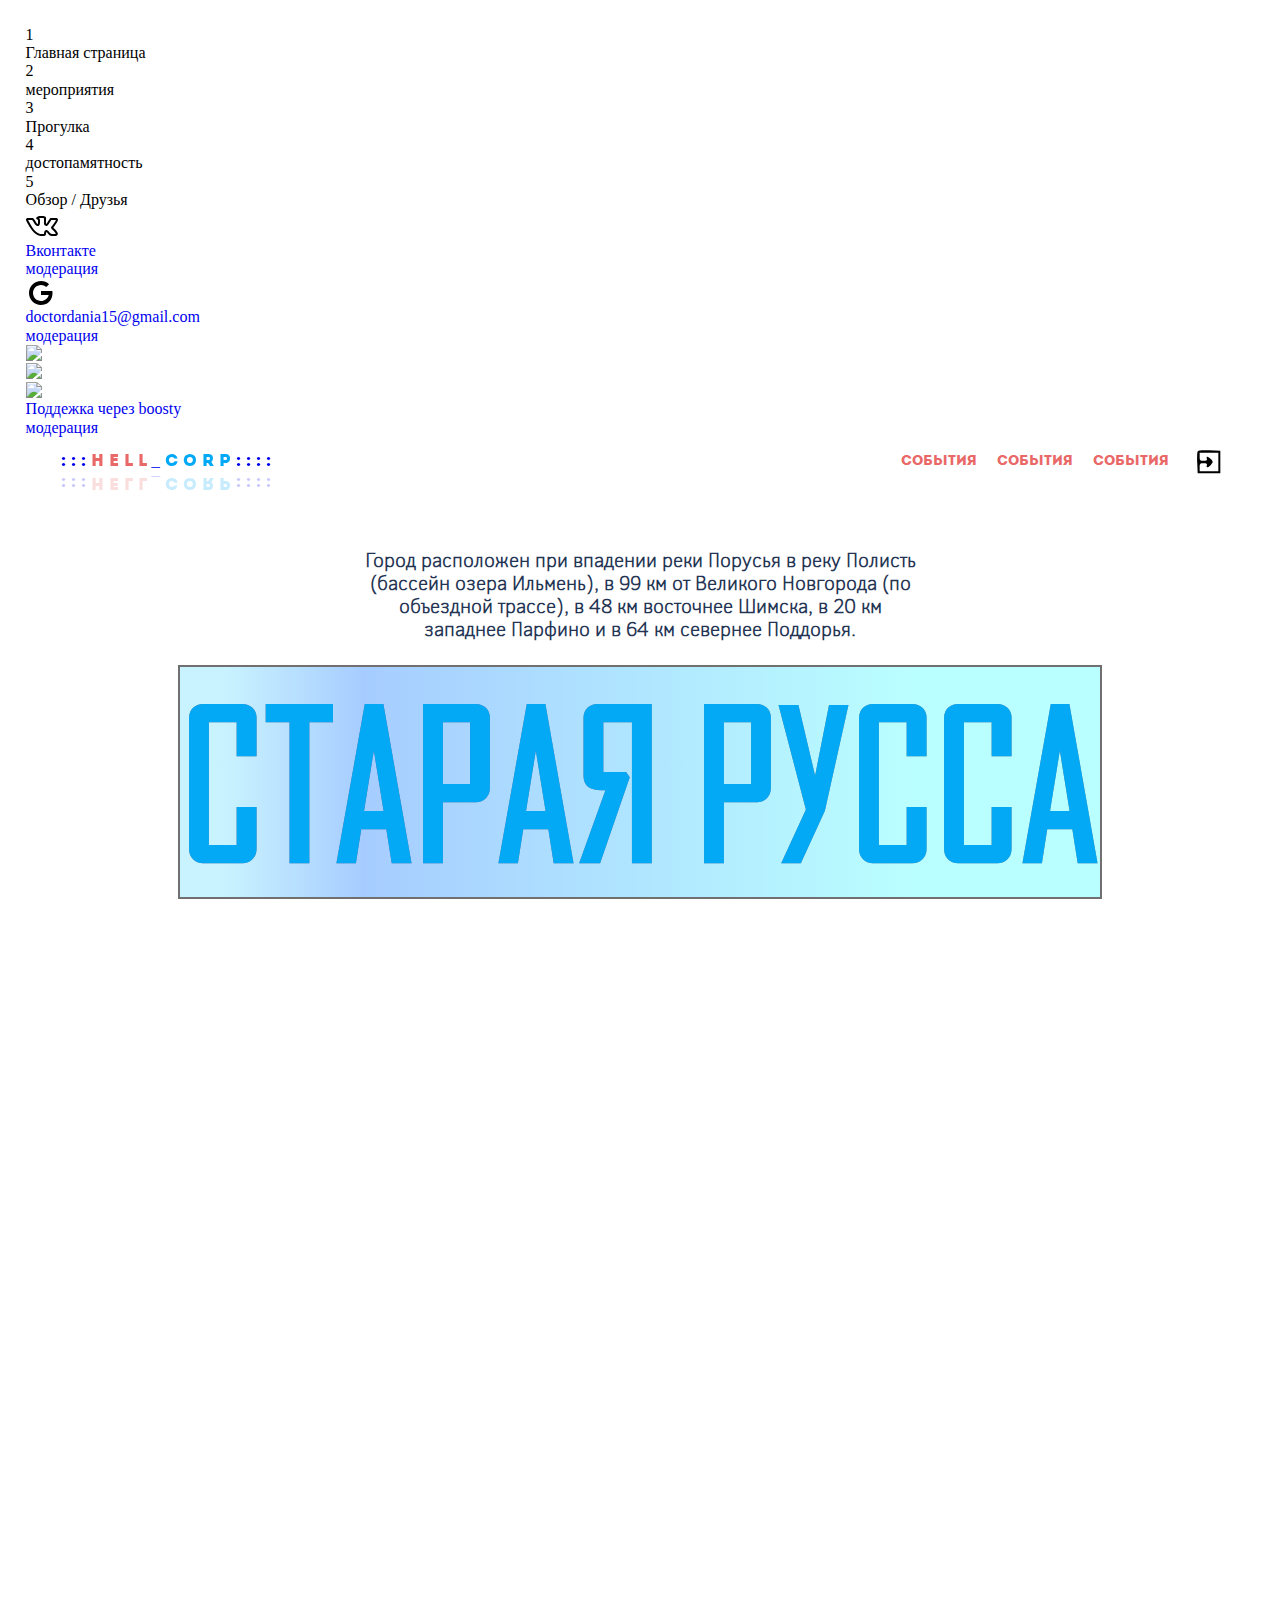
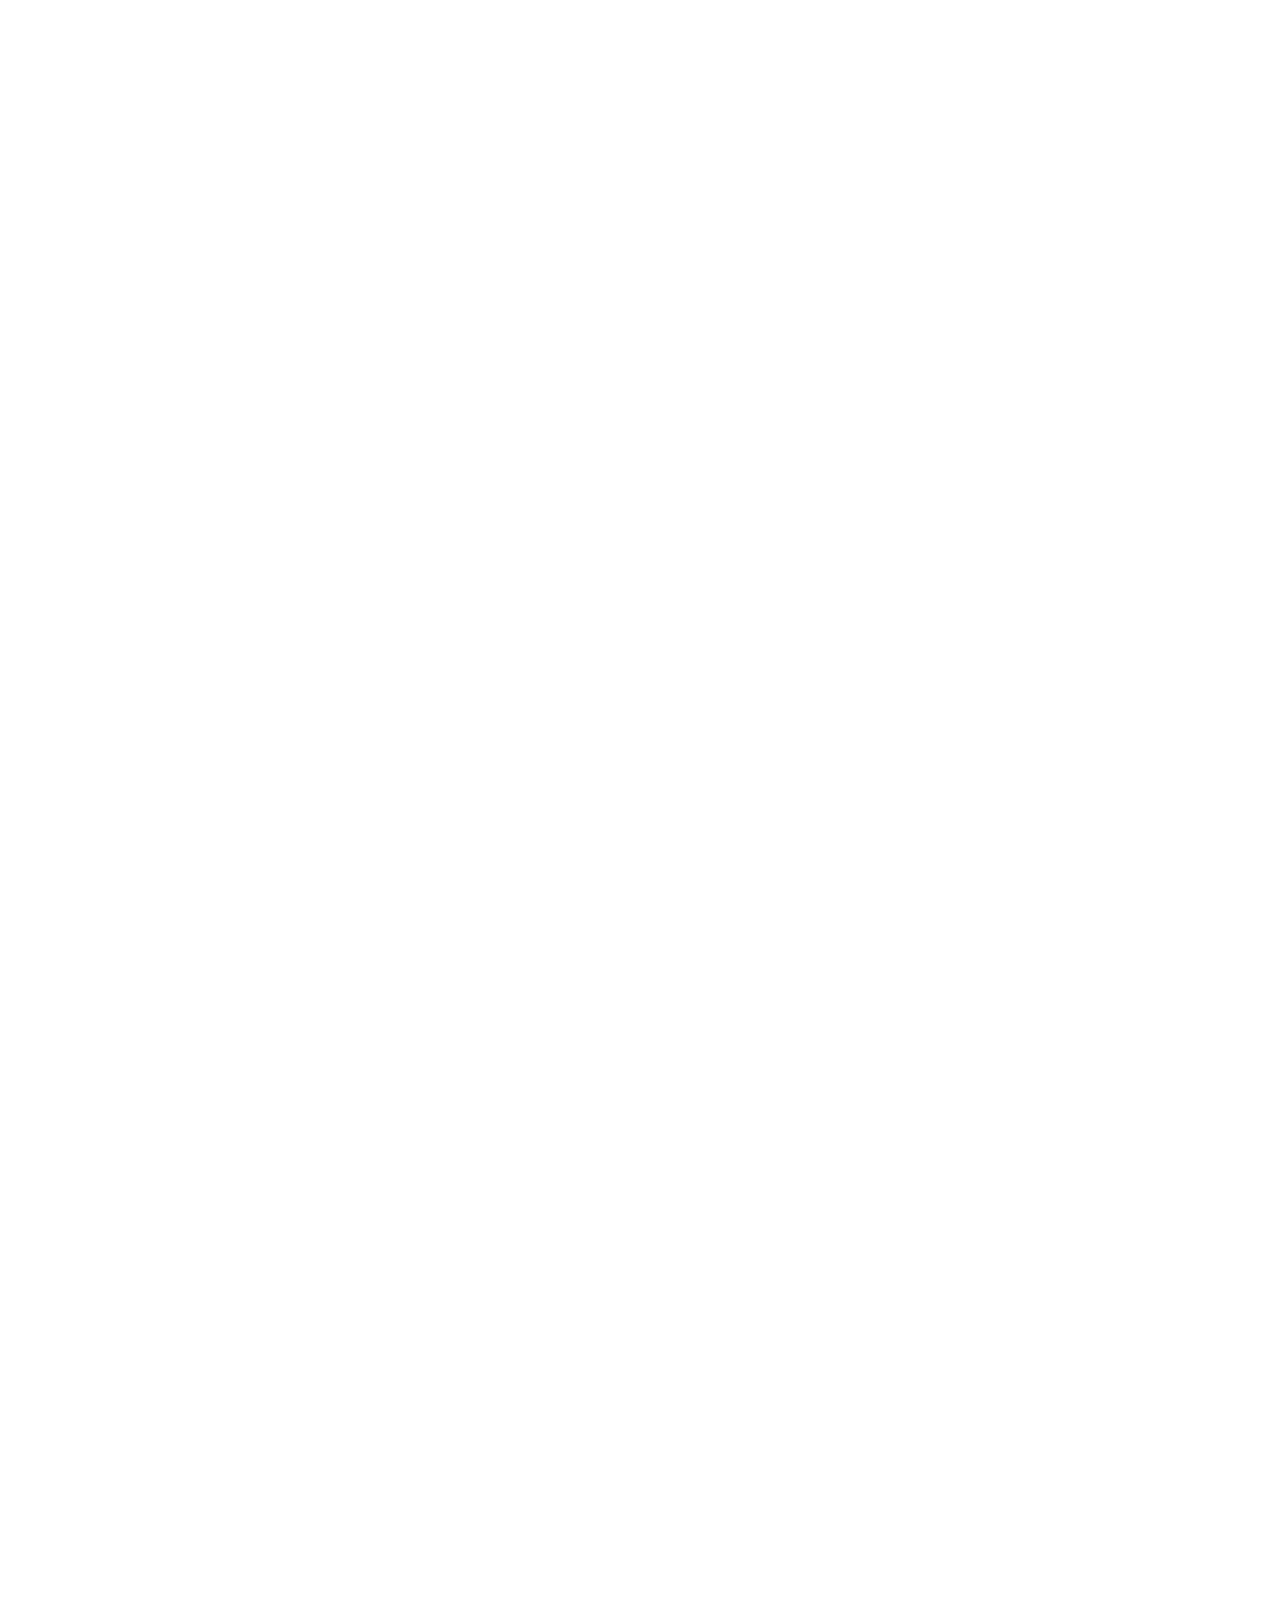
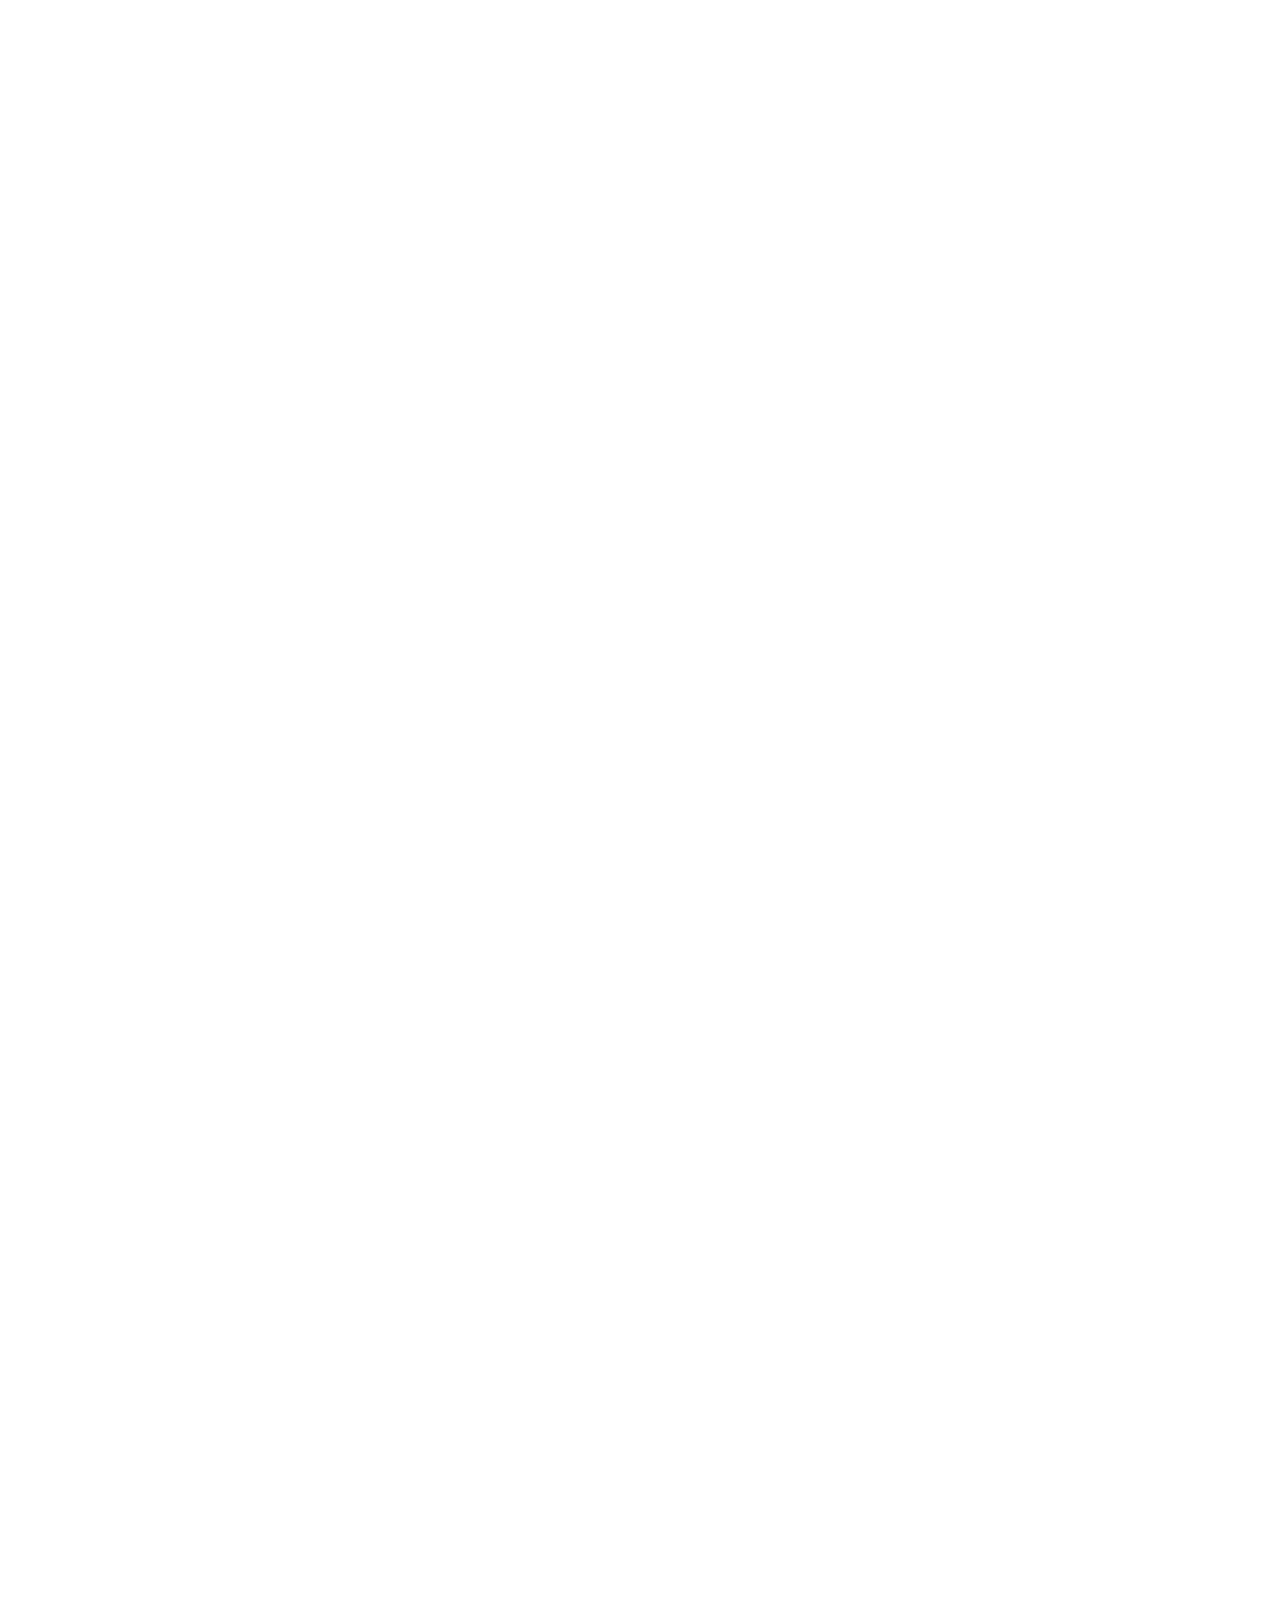
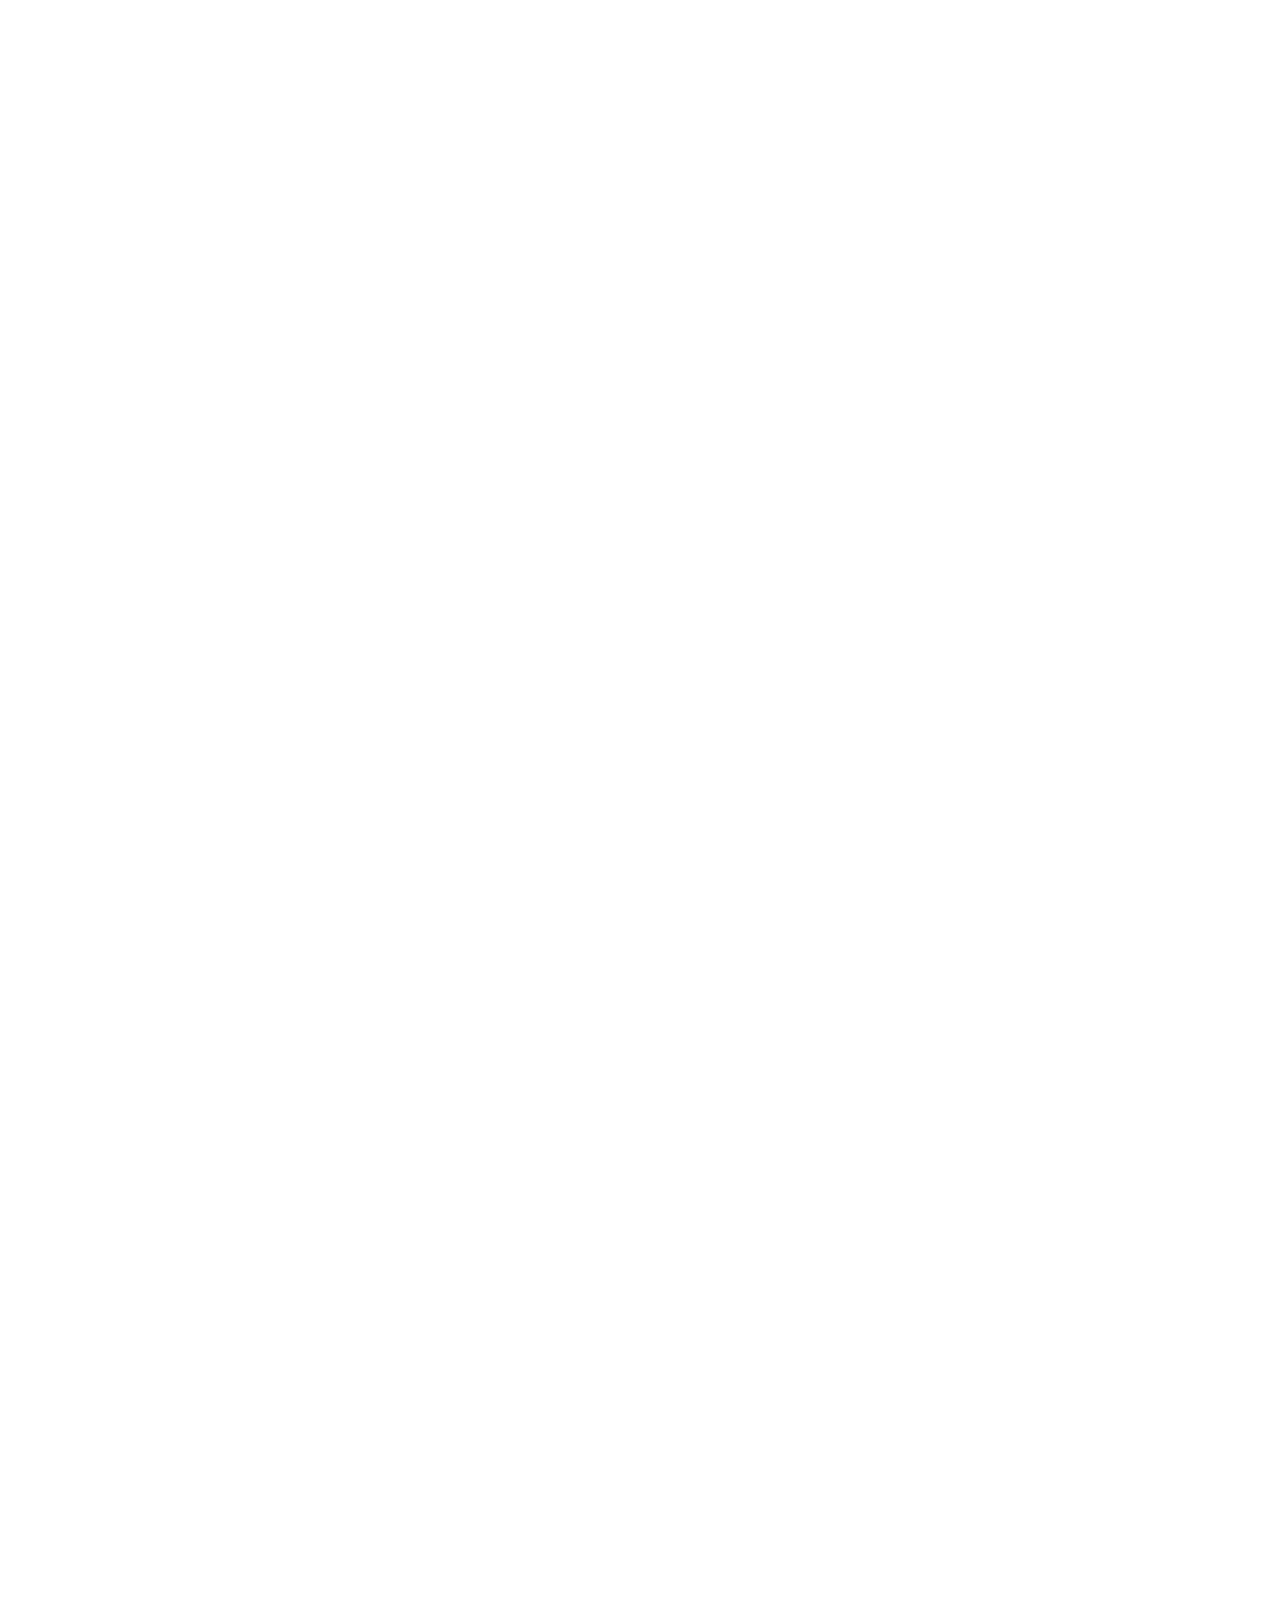
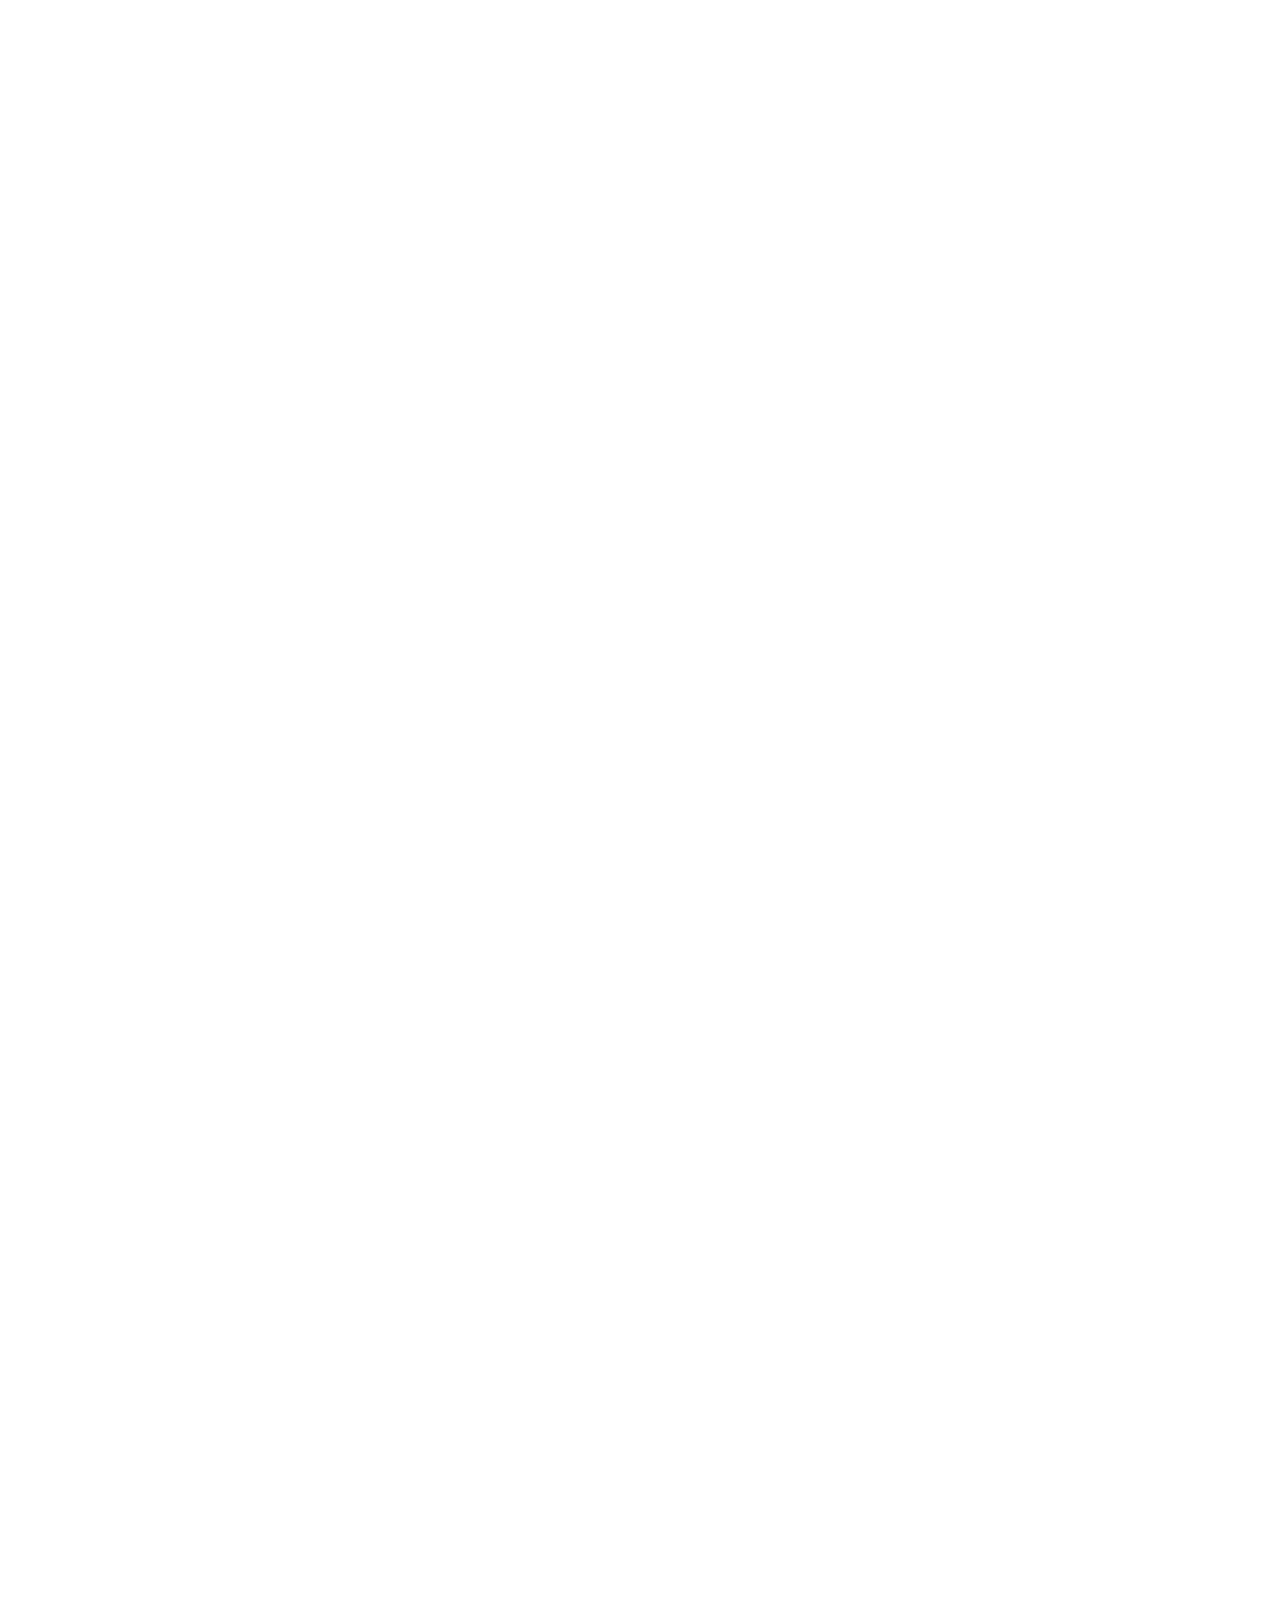
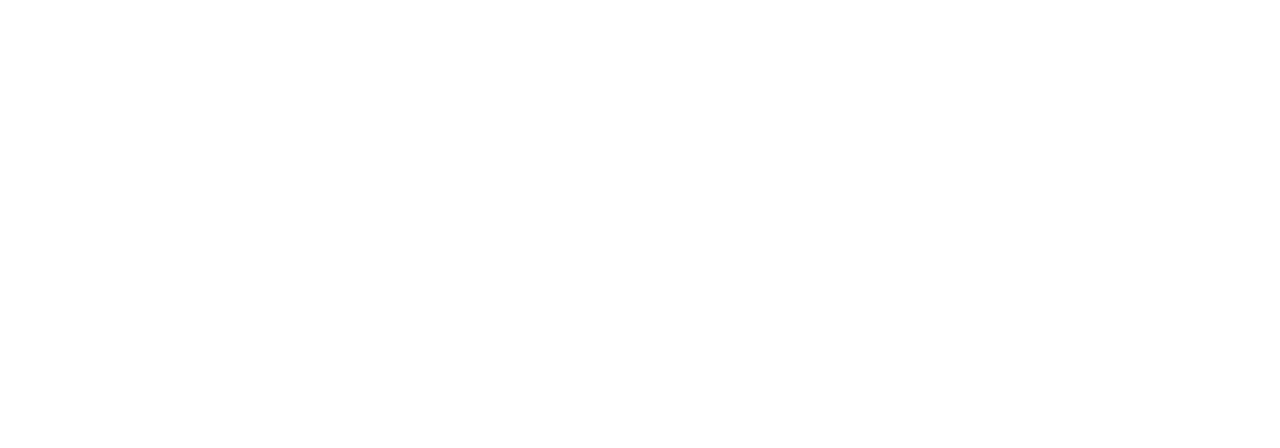
==== commit 295c996e: "I've added title in index.html, Hi Sasha Ahil'" ====
--- a/Проектная работа (Старая Русса)/Старая Русса/index.html
+++ b/Проектная работа (Старая Русса)/Старая Русса/index.html
@@ -3,7 +3,7 @@
 <head>
 	<meta charset="UTF-8">
 	<meta name="viewport" content="width=device-width, initial-scale=1.0">
-	<title>Старая Русса</title>
+	<title>Лучший город</title>
 	<link rel="stylesheet" type="text/css" href="./css/reset.css">
 	<link rel="stylesheet" type="text/css" href="./css/index.css">
 </head>
@@ -176,90 +176,142 @@
 		<!-- Стартовая страница -->
 		<div class="start_construction">
 
-			<!-- Скроллинг по сайту -->
-			<div class="absolute center">
-				<div class="absolute_menu center column">
-					<div class="absolute_menu_block center" onclick="scroll_blocks_1()">
-						<div class="title_absolute_menu_block center">
-							1
-						</div>
-						<div class="text_absolute_menu_block">
-							<div class="text_center_ center">
-								<div style="color: black;">
-									Главная страница
-								</div>
-							</div>
-						</div>
-					</div>
-					<div class="absolute_menu_block center" onclick="scroll_blocks_2()">
-						<div class="title_absolute_menu_block center">
-							2
-						</div>
-						<div class="text_absolute_menu_block">
-							<div class="text_center_ center">
-								<div style="color: black;">
-									мероприятия
-								</div>
-							</div>
-						</div>
-					</div>
-					<div class="absolute_menu_block center" onclick="scroll_blocks_3()">
-						<div class="title_absolute_menu_block center">
-							3
-						</div>
-						<div class="text_absolute_menu_block">
-							<div class="text_center_ center">
-								<div style="color: black;">
-									Прогулка
-								</div>
-							</div>
-						</div>
-					</div>
-					<div class="absolute_menu_block center" onclick="scroll_blocks_5()">
-						<div class="title_absolute_menu_block center">
-							4
-						</div>
-						<div class="text_absolute_menu_block">
-							<div class="text_center_ center">
-								<div style="color: black;">
-									достопамятность
-								</div>
-							</div>
-						</div>
-					</div>
-					<div class="absolute_menu_block center" onclick="scroll_blocks_6()">
-						<div class="title_absolute_menu_block center">
-							5
-						</div>
-						<div class="text_absolute_menu_block">
-							<div class="text_center_ center">
-								<div style="color: black;">
-									Обзор / Друзья
-								</div>
+			<!-- --- Перемещние по сайту --- -->
+			<div class="display_flex position_center flex_column scroll">
+				<div class="display_flex position_center scroll_block_moving" onclick="scroll_blocks_1()">
+					<div class="display_flex position_center scroll_block_moving_number">
+						<div style="z-index: 5;">1</div>
+					</div>
+					<div class="scroll_block_moving_content">
+						<div class="display_flex position_center scroll_block_moving_content_block">
+							<div style="color: black;">
+								Главная страница
+							</div>
+						</div>
+					</div>
+				</div>
+				<div class="display_flex position_center scroll_block_moving" onclick="scroll_blocks_2()">
+					<div class="display_flex position_center scroll_block_moving_number">
+						<div style="z-index: 5;">2</div>
+					</div>
+					<div class="scroll_block_moving_content">
+						<div class="display_flex position_center scroll_block_moving_content_block">
+							<div style="color: black;">
+								мероприятия
+							</div>
+						</div>
+					</div>
+				</div>
+				<div class="display_flex position_center scroll_block_moving" onclick="scroll_blocks_3()">
+					<div class="display_flex position_center scroll_block_moving_number">
+						<div style="z-index: 5;">3</div>
+					</div>
+					<div class="scroll_block_moving_content">
+						<div class="display_flex position_center scroll_block_moving_content_block">
+							<div style="color: black;">
+								Прогулка
+							</div>
+						</div>
+					</div>
+				</div>
+				<div class="display_flex position_center scroll_block_moving" onclick="scroll_blocks_5()">
+					<div class="display_flex position_center scroll_block_moving_number">
+						<div style="z-index: 5;">4</div>
+					</div>
+					<div class="scroll_block_moving_content">
+						<div class="display_flex position_center scroll_block_moving_content_block">
+							<div style="color: black;">
+								достопамятность
+							</div>
+						</div>
+					</div>
+				</div>
+				<div class="display_flex position_center scroll_block_moving" onclick="scroll_blocks_6()">
+					<div class="display_flex position_center scroll_block_moving_number">
+						<div style="z-index: 5;">5</div>
+					</div>
+					<div class="scroll_block_moving_content">
+						<div class="display_flex position_center scroll_block_moving_content_block">
+							<div style="color: black;">
+								Обзор / Друзья
 							</div>
 						</div>
 					</div>
 				</div>
 			</div>
 
-			<!-- Ссылка на создателя -->
-			<div class="about">
-				<a class="link_about row" href="https://vk.com/id705993193">
-					<div class="link_img_vk center">
-						<img src="./images/vk/icons8_vk_32.svg">
-					</div>
-					<div class="link_text_vk center">
-						Вконтакте
+
+			<!-- --- Глобальная переменная (модерация \ донат \ связь) --- -->
+			<!-- --- Всё работает, можно добавлять новые блоки --- -->
+			<div class="display_flex about_moderation">
+				<a class="display_flex flex_row about_moderation_icons" href="https://vk.com/id705993193">
+					<div class="display_flex position_center about_icons background_blue">
+						<img class="background_white padding_five" src="./images/vk/icons8_vk_32.svg">
+					</div>
+					<div class="display_flex flex_column about_content background_white border_blue" style="justify-content: space-between;">
+						<div class="display_flex about_content_text position_justify_center flex_grow position_align_end">
+							<div class="about_content_text_title">
+								Вконтакте
+							</div>
+						</div>
+						<div class="display_flex about_content_text position_justify_end">
+							<div class="about_content_text_description">
+								модерация
+							</div>
+						</div>
 					</div>
 				</a>
-				<a class="link_about row" href="mailto:doctordania15@gmail.com">
-					<div class="link_img_google center">
-						<img src="./images/google/icons8-google-30.svg">
-					</div>
-					<div class="link_text_google center">
-						doctordania15@gmail.com
+				<a class="display_flex flex_row about_moderation_icons" href="https://vk.com/id705993193">
+					<div class="display_flex position_center about_icons background_red">
+						<img class="padding_five background_white" src="./images/google/icons8-google-30.svg">
+					</div>
+					<div class="display_flex flex_row about_content background_white border_red">
+						<div class="display_flex flex_column" style="justify-content: space-between;">
+							<div class="display_flex about_content_text position_justify_center flex_grow position_align_end">
+								<div class="about_content_text_title ">
+									doctordania15@gmail.com
+								</div>
+							</div>
+							<div class="display_flex about_content_text position_justify_end">
+								<div class="about_content_text_description">
+									модерация
+								</div>
+							</div>
+						</div>
+						<div class="display_flex position_center about_cope">
+							<div class="display_flex position_center about_cope_img">
+								<img src="./images/copy/icons8_copy_96.svg">
+							</div>	
+						</div>
 					</div>
 				</a>
+				<div class="display_flex position_align_center switch">
+					<div class="display_flex position_center switch_block">
+						<div class="display_flex position_align_end position_justify_center switch_block_img">
+							<img src="./images/arrow/icons8_arrow_96.svg">
+						</div>
+					</div>
+					<div class="display_flex switch_block_content">
+						<a class="display_flex flex_row about_moderation_icons" href="https://vk.com/id705993193">
+							<div class="display_flex position_center about_icons background_orange">
+								<img class="background_white padding_five" src="./images/boosty/Dark.svg">
+							</div>
+							<div class="display_flex flex_column about_content background_white border_orange" style="justify-content: space-between;">
+								<div class="display_flex about_content_text position_justify_center flex_grow position_align_end">
+									<div class="about_content_text_title">
+										Поддежка через boosty
+									</div>
+								</div>
+								<div class="display_flex about_content_text position_justify_end">
+									<div class="about_content_text_description">
+										модерация
+									</div>
+								</div>
+							</div>
+						</a>
+											
+					</div>
+				</div>
 			</div>				
 
 			<!-- Менюшка -->
@@ -268,27 +320,23 @@
 				<!-- Логотип -->
 				<div class="logotype_link center">
 					<a class="logotype" href="#">
-					   <span style="--i:1; color:#e96868">H</span>
-					   <span style="--i:2">.</span>
-					   <span style="--i:3; color:#e96868">E</span>
-					   <span style="--i:4">.</span>
-					   <span style="--i:5; color:#e96868">L</span>
-					   <span style="--i:6">.</span>
-					   <span style="--i:7; color:#e96868">L</span>
-					   <span style="--i:8">_</span>
-					   <span style="--i:9; color:#03a9f4">C</span>
-					   <span style="--i:10; color:#03a9f4">O</span>
-					   <span style="--i:11; color:#03a9f4">R</span>
-					   <span style="--i:12; color:#03a9f4">P</span>
-					   <span style="--i:13; color:#03a9f4">O</span>
-					   <span style="--i:14; color:#03a9f4">R</span>
-					   <span style="--i:15; color:#03a9f4">T</span>
-					   <span style="--i:16; color:#03a9f4">I</span>
-					   <span style="--i:17; color:#03a9f4">O</span>
-					   <span style="--i:18; color:#03a9f4">N</span>
-					   <span style="--i:19">.</span>
-					   <span style="--i:20">.</span>
-					   <span style="--i:21">.</span>
+
+						<span style="--i:1;">:</span>
+						<span style="--i:2;">:</span>
+						<span style="--i:3;">:</span>
+						<span style="--i:4; color:#e96868">H</span>
+						<span style="--i:5; color:#e96868">E</span>
+						<span style="--i:6; color:#e96868">L</span>
+						<span style="--i:7; color:#e96868">L</span>
+						<span style="--i:8">_</span>
+						<span style="--i:9; color:#03a9f4">C</span>
+						<span style="--i:10; color:#03a9f4">O</span>
+						<span style="--i:11; color:#03a9f4">R</span>
+						<span style="--i:11; color:#03a9f4">P</span>
+						<span style="--i:12;">:</span>
+						<span style="--i:13;">:</span>
+						<span style="--i:14;">:</span>
+						<span style="--i:15;">:</span>   
 					</a>
 				</div>
 
@@ -994,166 +1042,211 @@
 			</div>
 		</div>
 
-		<!-- Вводная информация -->		
-		<div class="paralaxs_construction">
-			<!-- Разделитель на видимый / не видимый -->
-			<div class="events_contr">
-				<div class="events_block_size_2">
+
+		<div class="places_to_visit">
+			<div class="places_to_visit_the_whole_block">
+
+				<div id="moving_14" class="absolute_block">
+					<!-- Активная часть -->
+					<div class="absolute_flex">
+						<div class="absolute_important">
+							<img class="absolute_important_big" src="./images/back_href/1676648004_catherineasquithgallery-com-p-emodzi-na-zelenom-fone-186.png">
+							<div class="absolute_people">
+								<div class="absolute_people_images center">
+									<img src="./images/back_href/1676648004_catherineasquithgallery-com-p-emodzi-na-zelenom-fone-186.png">
+								</div>
+								<div class="absolute_title_block">
+									<div class="absolute_title">
+										Какое то название
+									</div>
+									<div class="absolute_information">
+										<div class="absolute_block_information">
+											Саша Ахилевич Амигоданович
+										</div>
+										<div class="dop_info">
+											<div class="dop_info_open center">
+												i
+											</div>
+											<div class="hover_open_dop_info">
+												<div class="time_dop">
+													21:15
+												</div>
+												<div class="time_dop">
+													15 дек 2015
+												</div>
+											</div>
+										</div>
+									</div>
+								</div>
+							</div>
+						</div>
+						<div class="absolute_content_text">
+							<div class="text_abs"></div>
+						</div>
+						<div class="absolute_images_slaider">
+							<div id="moving_6" class="img_abs">
+								<div>
+									<img src="./images/back_href/1676648004_catherineasquithgallery-com-p-emodzi-na-zelenom-fone-186.png">
+								</div>
+								<div>
+									<img src="./images/back_href/1676648004_catherineasquithgallery-com-p-emodzi-na-zelenom-fone-186.png">
+								</div>
+								<div>
+									<img src="./images/back_href/1676648004_catherineasquithgallery-com-p-emodzi-na-zelenom-fone-186.png">
+								</div>
+								<div>
+									<img src="./images/back_href/1676648004_catherineasquithgallery-com-p-emodzi-na-zelenom-fone-186.png">
+								</div>	
+							</div>
+						</div>							
+					</div>
+					<!-- Подвижный элемент -->
+					<div class="ocenka">
+						<div class="flex_ocenka">
+							<div class="shaloba">
+								<img src="./images/back_href/1676648004_catherineasquithgallery-com-p-emodzi-na-zelenom-fone-186.png">
+							</div>
+							<div class="ocenka_laik">
+								<div class="right_ocenka"></div>
+								<div class="left_ocenka"></div>
+							</div>
+						</div>
+					</div>								
+				</div>	
+
+				<div class="places_to_visit_evering_content">
 					<!-- Меню -->
-					<div class="events_menu">
+					<div class="places_to_visit_menu">
 						<!-- Поисковое меню -->
-
-						<div class="events_menu_add_left_cansel center" onclick="block_close_(1)">
-							<div class="lock_poc_tok center">
-								<
-							</div>
-						</div>
-
-						<div class="events_search">
-
-							<div class="events_search_close"></div>
-
-							<div class="events_menu_block">
-								<div class="search_active">
-									<input type="checkbox">
-									<div class="events_menu_text center">
-										Поиск по:
-									</div>
-								</div>
-							</div>
-							<div class="events_menu_block">
-								<div class="search_active">
-									<input type="checkbox">
-									<div class="events_menu_text center">
-										Поиск по:
-									</div>
-								</div>
-							</div>
-						</div>
-
 						<!-- Добавить -->
-						<div class="events_menu_add" onclick="fixed_dop_open()">
+						<div class="places_to_visit_menu_exit" onclick="fixed_dop_open()">
 							<div class="center">
 								+
 							</div>
 						</div>
+
+						<div class="places_to_visit_menu_search">
+							<div class="places_to_visit_menu_search_block">
+								<div class="places_to_visit_menu_search_block_active">
+									<input type="checkbox">
+									<div class=" center">
+										Поиск по:
+									</div>
+								</div>
+							</div>
+							<div class="places_to_visit_menu_search_block">
+								<div class="places_to_visit_menu_search_block_active">
+									<input type="checkbox">
+									<div class=" center">
+										Поиск по:
+									</div>
+								</div>
+							</div>
+						</div>
+
+						<!-- Добавить -->
+						<div class="places_to_visit_menu_add" onclick="fixed_dop_open()">
+							<div class="center">
+								+
+							</div>
+						</div>
 					</div>
 
 					<!-- Контент -->
-					<div class="events_contents_blocks">
+					<div class="places_to_visit_content">
 						<!-- Блок с блоками -->
-						<div id="moving_14" class="absolute_block">
-							<!-- Активная часть -->
-							<div class="absolute_flex">
-								<div class="absolute_important">
-									<img class="absolute_important_big" src="./images/back_href/1676648004_catherineasquithgallery-com-p-emodzi-na-zelenom-fone-186.png">
-									<div class="absolute_people">
-										<div class="absolute_people_images center">
-											<img src="./images/back_href/1676648004_catherineasquithgallery-com-p-emodzi-na-zelenom-fone-186.png">
-										</div>
-										<div class="absolute_title_block">
-											<div class="absolute_title">
-												Какое то название
-											</div>
-											<div class="absolute_information">
-												<div class="absolute_block_information">
-													Саша Ахилевич Амигоданович
-												</div>
-												<div class="dop_info">
-													<div class="dop_info_open center">
-														i
-													</div>
-													<div class="hover_open_dop_info">
-														<div class="time_dop">
-															21:15
-														</div>
-														<div class="time_dop">
-															15 дек 2015
-														</div>
-													</div>
-												</div>
-											</div>
-										</div>
-									</div>
-								</div>
-								<div class="absolute_content_text">
-									<div class="text_abs"></div>
-								</div>
-								<div class="absolute_images_slaider">
-									<div id="moving_6" class="img_abs">
-										<div>
-											<img src="./images/back_href/1676648004_catherineasquithgallery-com-p-emodzi-na-zelenom-fone-186.png">
-										</div>
-										<div>
-											<img src="./images/back_href/1676648004_catherineasquithgallery-com-p-emodzi-na-zelenom-fone-186.png">
-										</div>
-										<div>
-											<img src="./images/back_href/1676648004_catherineasquithgallery-com-p-emodzi-na-zelenom-fone-186.png">
-										</div>
-										<div>
-											<img src="./images/back_href/1676648004_catherineasquithgallery-com-p-emodzi-na-zelenom-fone-186.png">
-										</div>	
-									</div>
-								</div>							
-							</div>
-							<!-- Подвижный элемент -->
-							<div class="ocenka">
-								<div class="flex_ocenka">
-									<div class="shaloba">
+		
+
+
+						<div id="moving_12" class="places_to_visit_content_position">
+							<div class="places_to_visit_content_position_customization" onclick="block_close_open_absolute(1)">
+								<div class="places_to_visit_content_block_block_">
+									<div class="places_to_visit_content_block_block_background">
+										<img id="img" style="display: none;" src="./images/back_href/1676648004_catherineasquithgallery-com-p-emodzi-na-zelenom-fone-186.png">
+										<img id="img" style="display: none;" src="./images/back_href/1676648004_catherineasquithgallery-com-p-emodzi-na-zelenom-fone-186.png">
+										<img id="img" style="display: none;" src="./images/back_href/1676648004_catherineasquithgallery-com-p-emodzi-na-zelenom-fone-186.png">
+										<div class="places_to_visit_content_block_block_title">
+											Событие
+										</div>
+									</div>
+									<div class="places_to_visit_content_block_block_link">
+										<div>
+											перейти в описание
+										</div>
+									</div>
+									<div class="places_to_visit_content_block_block_background_continuation">
+										<div class="places_to_visit_content_block_block_description">
+											В этом событие произошло так много всего...2
+										</div>
+									</div>
+								</div>
+							</div>
+							<div class="places_to_visit_content_position_customization" onclick="block_close_open_absolute(1)">
+								<div class="places_to_visit_content_block_block_">
+									<div class="places_to_visit_content_block_block_background">
 										<img src="./images/back_href/1676648004_catherineasquithgallery-com-p-emodzi-na-zelenom-fone-186.png">
-									</div>
-									<div class="ocenka_laik">
-										<div class="right_ocenka"></div>
-										<div class="left_ocenka"></div>
-									</div>
-								</div>
-							</div>								
-						</div>			
-
-
-						<div id="moving_12" class="events_contents_blocks_positon events_contents_blocks_positon2">
-							<div class="block events_contents_blocks_nastr" onclick="block_close_open_absolute(1)">
-								<div class="block_position_move">
-									<div class="block_block_">
-										<div class="block_block_background one_block">
-											<div class="block_block_title">
-												Событие
-											</div>
-										</div>
-										<div class="block_block_background two_block">
-											<div class="block_block_content">
-												В этом событие произошло так много всего...2
-											</div>
-											<div class="block_block_link">
-												<div>
-													Перейти
-												</div>
-											</div>
-										</div>
-									</div>
-								</div>		
-							</div>
-							<div class="block events_contents_blocks_nastr" onclick="block_close_open_absolute(1)">
-								<div class="block_position_move">
-									<div class="block_block_">
-										<div class="block_block_background one_block">
-											<div class="block_block_title">
-												Событие
-											</div>
-										</div>
-										<div class="block_block_background two_block">
-											<div class="block_block_content">
-												В этом событие произошло так много всего...2
-											</div>
-											<div class="block_block_link">
-												<div>
-													Перейти
-												</div>
-											</div>
-										</div>
-									</div>
-								</div>		
-							</div>							
+										<img src="./images/back_href/1676648004_catherineasquithgallery-com-p-emodzi-na-zelenom-fone-186.png">
+										<img src="./images/back_href/1676648004_catherineasquithgallery-com-p-emodzi-na-zelenom-fone-186.png">
+										<div class="places_to_visit_content_block_block_title">
+											Событие
+										</div>
+									</div>
+									<div class="places_to_visit_content_block_block_link">
+										<div>
+											перейти в описание
+										</div>
+									</div>
+									<div class="places_to_visit_content_block_block_background_continuation">
+										<div class="places_to_visit_content_block_block_description">
+											В этом событие произошло так много всего...2
+										</div>
+									</div>
+								</div>
+							</div>						
+							<div class="places_to_visit_content_position_customization" onclick="block_close_open_absolute(1)">
+								<div class="places_to_visit_content_block_block_">
+									<div class="places_to_visit_content_block_block_background">
+										<img id="img" style="display: none;" src="./images/back_href/1676648004_catherineasquithgallery-com-p-emodzi-na-zelenom-fone-186.png">
+										<img id="img" style="display: none;" src="./images/back_href/1676648004_catherineasquithgallery-com-p-emodzi-na-zelenom-fone-186.png">
+										<img id="img" style="display: none;" src="./images/back_href/1676648004_catherineasquithgallery-com-p-emodzi-na-zelenom-fone-186.png">
+										<div class="places_to_visit_content_block_block_title">
+											Событие
+										</div>
+									</div>
+									<div class="places_to_visit_content_block_block_link">
+										<div>
+											перейти в описание
+										</div>
+									</div>
+									<div class="places_to_visit_content_block_block_background_continuation">
+										<div class="places_to_visit_content_block_block_description">
+											В этом событие произошло так много всего...2
+										</div>
+									</div>
+								</div>
+							</div>
+							<div class="places_to_visit_content_position_customization" onclick="block_close_open_absolute(1)">
+								<div class="places_to_visit_content_block_block_">
+									<div class="places_to_visit_content_block_block_background">
+										<img src="./images/back_href/1676648004_catherineasquithgallery-com-p-emodzi-na-zelenom-fone-186.png">
+										<img src="./images/back_href/1676648004_catherineasquithgallery-com-p-emodzi-na-zelenom-fone-186.png">
+										<img src="./images/back_href/1676648004_catherineasquithgallery-com-p-emodzi-na-zelenom-fone-186.png">
+										<div class="places_to_visit_content_block_block_title">
+											Событие
+										</div>
+									</div>
+									<div class="places_to_visit_content_block_block_link">
+										<div>
+											перейти к описание
+										</div>
+									</div>
+									<div class="places_to_visit_content_block_block_background_continuation">
+										<div class="places_to_visit_content_block_block_description">
+											В этом событие произошло так много всего...2
+										</div>
+									</div>
+								</div>
+							</div>
 							<div class="block events_contents_blocks_nastr" onclick="block_close_open_absolute(1)">
 								<div class="block_position_move">
 									<div class="block_block_">
@@ -1216,48 +1309,6 @@
 										</div>
 									</div>
 								</div>		
-							</div>	
-							<div class="block events_contents_blocks_nastr" onclick="block_close_open_absolute(1)">
-								<div class="block_position_move">
-									<div class="block_block_">
-										<div class="block_block_background one_block">
-											<div class="block_block_title">
-												Событие
-											</div>
-										</div>
-										<div class="block_block_background two_block">
-											<div class="block_block_content">
-												В этом событие произошло так много всего...2
-											</div>
-											<div class="block_block_link">
-												<div>
-													Перейти
-												</div>
-											</div>
-										</div>
-									</div>
-								</div>		
-							</div>	
-							<div class="block events_contents_blocks_nastr" onclick="block_close_open_absolute(1)">
-								<div class="block_position_move">
-									<div class="block_block_">
-										<div class="block_block_background one_block">
-											<div class="block_block_title">
-												Событие
-											</div>
-										</div>
-										<div class="block_block_background two_block">
-											<div class="block_block_content">
-												В этом событие произошло так много всего...2
-											</div>
-											<div class="block_block_link">
-												<div>
-													Перейти
-												</div>
-											</div>
-										</div>
-									</div>
-								</div>		
 							</div>																																				
 						</div>
 					</div>
@@ -1265,17 +1316,6 @@
 				<div class="AAAAAA">
 					<div class="map">
 						<iframe src="https://yandex.ru/map-widget/v1/?um=constructor%3Ac00310a4bf66f8eb930db3ea03365a3b01f28d452e89b1b69b657f45dd44a4d1&amp;source=constructor" frameborder="0" seamless></iframe> 					
-					</div>
-					<div id="moving_4" class="slader_new_xuy">
-						<div class="slader_new_xuy_progolda">
-							<img src="./images/back_href/1676648004_catherineasquithgallery-com-p-emodzi-na-zelenom-fone-186.png">
-						</div>
-						<div class="slader_new_xuy_progolda">
-							<img src="./images/back_href/1676648004_catherineasquithgallery-com-p-emodzi-na-zelenom-fone-186.png">
-						</div>
-						<div class="slader_new_xuy_progolda">
-							<img src="./images/back_href/1676648004_catherineasquithgallery-com-p-emodzi-na-zelenom-fone-186.png">
-						</div>												
 					</div>
 				</div>
 			</div>	
